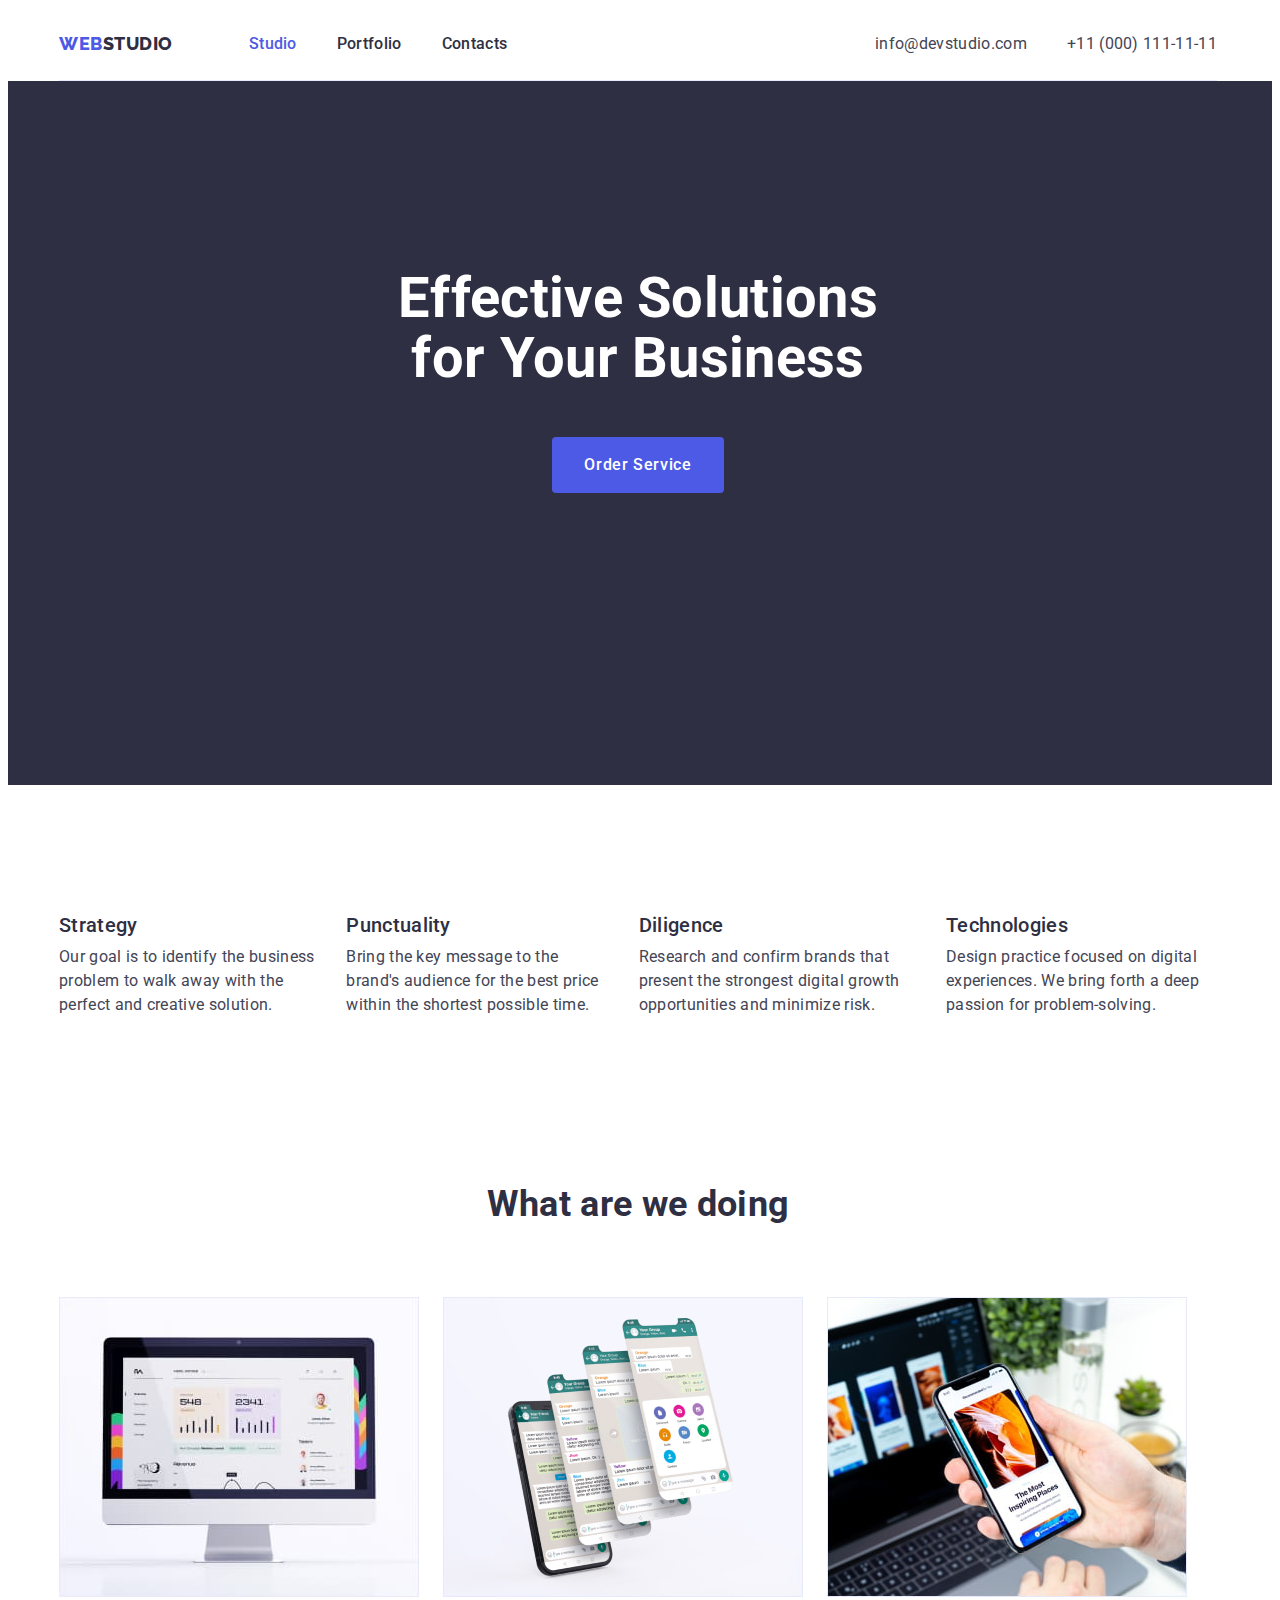
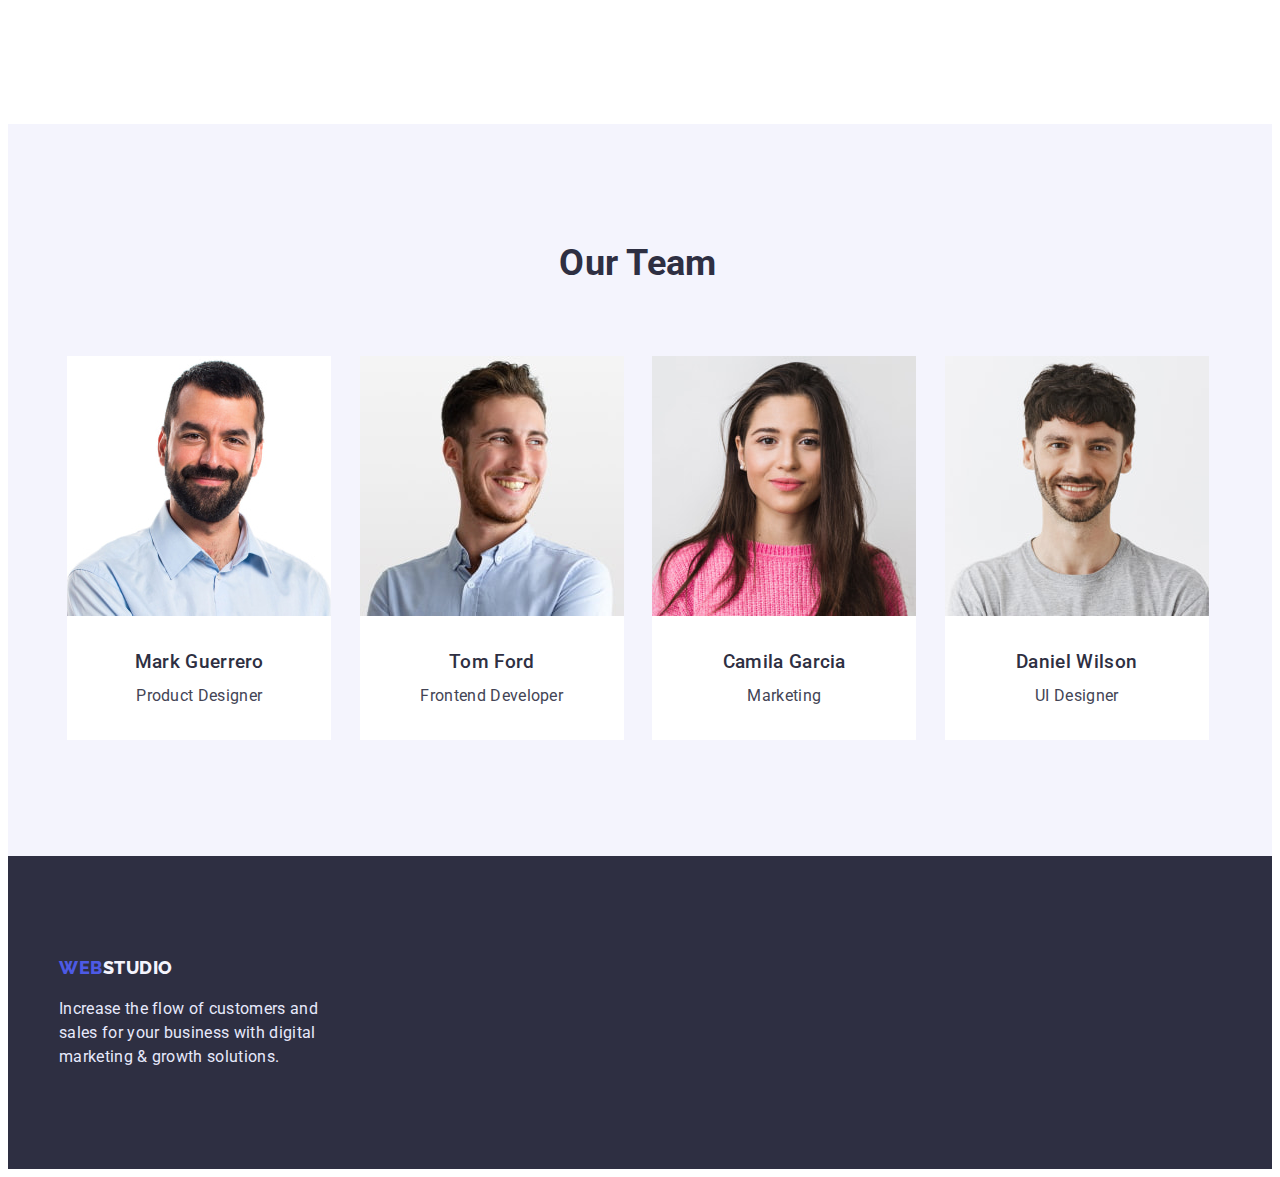
==== index.html @ dd0be05a "and" ====
<!DOCTYPE html>
<html lang="en">
<head>
    <meta charset="UTF-8">
    <meta http-equiv="X-UA-Compatible" content="IE=edge">
    <meta name="viewport" content="width=device-width, initial-scale=1.0">
    <title>WebStudio</title>

    <link rel="preconnect" href="https://fonts.googleapis.com">
    <link rel="preconnect" href="https://fonts.gstatic.com" crossorigin>
    <link href="https://fonts.googleapis.com/css2?family=Raleway:wght@800&family=Roboto:wght@400;500;700;900&display=swap" rel="stylesheet">

    <link rel="stylesheet" href="https://cdnjs.cloudflare.com/ajax/libs/modern-normalize/1.1.0/modern-normalize.min.css" integrity="sha512-wpPYUAdjBVSE4KJnH1VR1HeZfpl1ub8YT/NKx4PuQ5NmX2tKuGu6U/JRp5y+Y8XG2tV+wKQpNHVUX03MfMFn9Q==" crossorigin="anonymous" referrerpolicy="no-referrer"/>
    
    <!--Styles-->
    <link rel="stylesheet" href="./css/styles.css">

</head>
<body>
    <header>
        <div class="container">
            <div class="header-container">
                <nav class="header-nav">
                    <a href="./index.html" class="logo_first">Web<span class="logo_second">Studio</span></a>
        
                    <ul class="site-nav list">
                        <li><a href="" class="link current">Studio</a></li>
                        <li><a href="./portfolio.html" class="link">Portfolio</a></li>
                        <li><a href="" class="link">Contacts</a></li>
                    </ul>

                </nav>
                <address class="address-nav">
                    <ul class="addres-contact list">
                    <li><a href="mailto:info@devstudio.com" class="link current">info@devstudio.com</a></li>
                    <li><a href="tel:+110001111111" class="link current">+11 (000) 111-11-11</a></li>
                </ul>        
                </address>
            </div>
      
        </div>
    </header>


    <main>
        <section class="fon-hero-title">
        <div class="container">
        <h1 class="hero-title">Effective Solutions for Your Business</h1>
        <button class="button-main">Order Service</button>
        </section>
    </div>

        <section class="block-description">
            <div class="container"> 
            <ul class="title-description">
                <li class="class-description">
                    <div class="description">
                    <h3 class="section-title">Strategy</h3>
                    <p class="section-description">Our goal is to identify the business problem to walk away with the perfect and creative solution. </p>
                    </div>
                </li>
                <li  class="class-description">
                    <div class="description">
                    <h3 class="section-title">Punctuality</h3>
                    <p class="section-description">Bring the key message to the brand's audience for the best price within the shortest possible time.</p>
                    </div>
                </li>
                <li  class="class-description">
                    <div class="description">
                    <h3 class="section-title">Diligence</h3>
                    <p class="section-description">Research and confirm brands that present the strongest digital growth opportunities and minimize risk.</p>
                    </div>
                </li>
                <li  class="class-description">
                    <div class="description">
                    <h3 class="section-title">Technologies</h3>
                    <p class="section-description">Design practice focused on digital experiences. We bring forth a deep passion for problem-solving.</p>
                </div>
                </li>
            </ul>
        </div> 
        </section>

            <section class="block-doing">
                <div class="container">
                <h2 class="doing">What are we doing</h2>
                    <ul class="doing-section">
                        <li class="doing-colm"><img src="./images/img_1.jpg" alt="img1" width="360"></li>
                        <li class="doing-colm"><img src="./images/img_2.jpg" alt="img2" width="360"></li>
                        <li class="doing-colm"><img src="./images/img_3.jpg" alt="img3" width="360"></li>
                    </ul>
                </div> 
        
            </section>
            
            
            <section class="teams-fon">
                <div class="container">

                <h2 class="teams">Our Team</h2>
                <ul class="team-class">
                    
                    <li class="worker-fon">
                        <div class="worker-team">
                        <img src="./images/team_card_1.jpg" alt="Team Card 1" width="264" height="260">
                       
                        <h3 class="worker">Mark Guerrero</h3>
                        <p class="team-job">Product Designer</p>
                    </div>
                    </li >
               
                   
                    <li class="worker-fon">
                        <div class="worker-team">
                        <img src="./images/team_card_2.jpg" alt="Team Card 2" width="264" height="260">
                      
                        <h3 class="worker">Tom Ford</h3>
                        <p class="team-job">Frontend Developer</p>
                    </div>
                    </li>
                
                  
                    <li class="worker-fon">
                        <div class="worker-team">
                        <img src="./images/team_card_3.jpg" alt="Team Card 3" width="264" height="260">
                        <h3 class="worker">Camila Garcia</h3>
                        <p class="team-job">Marketing</p>
                    </div>
                    </li>
                
                  
                    <li class="worker-fon">
                        <div class="worker-team">
                        <img src="./images/team_card_4.jpg" alt="Team Card 4" width="264" height="260">
                        <h3 class="worker">Daniel Wilson</h3>
                        <p class="team-job">UI Designer</p>
                    </div>
                   </li>
               
                </ul>
            </div>
            </section>
        

            </main>
            
    <footer class="footer">
        <div class="container">
            <div class="footer-end">
        <a href="./index.html" class="logo_first">Web<span class="logo_second_footer">Studio</span></a>
    </div>
    <div class="footer-text">
        <p>Increase the flow of customers and sales for your business with digital marketing & growth solutions.</p>
    </div>
    </footer>  
    </div>
    </div> 
</body>
</html>
---- css/styles.css ----
:root {
    --text: #434455;
    --dark: #2e2f42;
    --second-text-color: #fff;
    --primary-brand: #4d5ae5;
    --light: #f4f4fd;
    --pressed-state: #404bbf;
    --button-noactive: #f4f4fd;
    --accent: #e7e9fc;
    --success: #31d0aa;
    --subtle-text: #8e8f99;
    --modal-overlay: #2e2f4266;
    --hero-background: #2e2f42b2;

}

body {
    font-family: Roboto, sans-serif;
    color: var(--dark);
    background-color: var(--second-text-color);
    font-size: 16px;
    line-height: 1.5;
    letter-spacing: 0.02em;
    text-decoration: none;

}

.container {

    width: 1158px;
    padding-right: 12px;
    padding-left: 12px;
    margin-right: auto;
    margin-left: auto;

    
}

ul {
    list-style: none;
}

p, h1, h2, h3, h4, h5, ul {
    padding: 0;
    margin: 0;
}

/*logo*/

.header-container {

    display: flex;
    align-items: center;
    gap: 40px;
    border-bottom-width: 1px;
    border-bottom-style: solid;
    border-bottom-color: var(--accent);

}

.header-nav {
    display: flex;
    align-items: center;
    flex-grow: 1;
    gap: 76px;
    padding: 24px 0;
    

}

.address-nav {
    display: flex;
    align-items: center; 
    
}

.logo_first {
    font-family: Raleway, sans-serif;
    color: var(--primary-brand);
    font-weight: 800;
    font-size: 18px;
    line-height: 1.33;
    text-decoration: none;
    text-transform: uppercase;
    letter-spacing: 0.03em;
}

.logo_second {
    color: var(--dark);
 }

.site-nav {
    display: flex;
    gap: 40px;


} 

.site-nav .link {
    color: var(--dark);
    font-weight: 500;
    text-decoration: none;

}

.site-nav .link:hover,
.site-nav .link:focus {
    color: var(--pressed-state);
    
}

.site-nav .link.current {
    color: var(--primary-brand);
    text-decoration: none;
}

.addres-contact {
    display: flex;
    gap: 40px;
    
}

.addres-contact .link  {
    color: var(--text);
    text-decoration: none;
    font-style: normal;
    padding: 24px 0;
}

.addres-contact .link:hover,
.addres-contact .link:focus {
    color: var(--pressed-state);
}


.fon-hero-title {
    background-color: var(--dark);
    padding-top: 188px;
    padding-bottom: 292px;
    text-align: center;
}

.hero-title {
    color: var(--second-text-color);
    font-weight: 700;
    font-size: 56px;
    line-height: 1.07;
    max-width: 494px;
    margin: 0 auto 48px;


}

.button-main {
    font-family: Roboto, sans-serif;
    background-color: var(--primary-brand);
    color: var(--second-text-color);
    font-weight: 500;
    font-size: 16px;
    line-height: 1.5; 
    border-radius: 4px;
    border: 0px;
    padding: 16px 32px;
    margin-left: auto;
    nav-right: aut;
    text-align: center;
    cursor: pointer;
    letter-spacing: 0.04em;

}

.button-main:hover,
.button-main:focus {
    color: var(--second-text-color);
    background-color: var(--pressed-state);
}

.block-description {
    padding-top: 120px;
    padding-bottom: 120px;
}
.section-title {
    color: var(--dark);
    font-weight: 500;
    font-size: 20px;
    line-height: 1.2;
    text-align: left;
    padding-bottom: 8px;
}

.title-description {
    display: flex;
    gap: 24px;
}
    
    
    

.section-description {
    color: #434455;
    flex-wrap: wrap;
    margin: 0 auto 48px;
}

.block-doing {
    padding-bottom: 120px;
    }

.doing {
    color: var(--dark);
    font-weight: 700;
    font-size: 36px;
    line-height: 1.11;
    text-align: center;
    flex-wrap: wrap;
    gap: 24px;

    }

    .doing-section {
        flex-basis: calc((100% - 48px) / 3);   
        display: flex; 
        gap: 24px;
        padding-top: 72px;
    }

 .teams-fon {
    background-color: var(--light);
    padding-bottom: 116px;
  } 

 
.teams {
    color: var(--dark);
    font-weight: 700;
    font-size: 36px;
    line-height: 1.11;
    text-align: center;
    padding-bottom: 72px;
    padding-top: 120px;
    }

    .team-class {
    display: flex;
    gap: 12px;
    flex-wrap: wrap;
    }

.worker-fon {
    font-size: 16px;
    line-height: 1.5;
    background-color: #fff;
    margin: 0 auto;   
}

.worker-team {
    display: flex;
    justify-content: center;
    flex-direction: column;
    align-items: center;
}

.worker {
    color: var(--dark);
    font-weight: 500;
    padding-top: 32px;
    padding-bottom: 8px;

}
.team-job {
    color: var(--text);
    padding-bottom: 32px;
}

.fon-section {
    display: flex;
}
.button-section {
    padding-top: 83px;
    padding-bottom: 60px;
}

.button-port {
    display: flex;
    gap: 24px;
    text-align: center;  
    flex-wrap: wrap;
    justify-content: center;

}

.button-nav-port {
    font-family: Roboto, sans-serif;
    font-weight: 500;
    border-color: var(--accent);
    background-color: var(--button-noactive);
    color: var(--primary-brand);
    font-size: 16px;
    line-height: 1.5;
    cursor: pointer;
    letter-spacing: 0.04em;
}

.button-nav-port:hover,
.button-nav-port:focus  {
    color: var(--second-text-color);
    background-color: var(--pressed-state);
}
.container {
    padding-right: 16px;
}

.photo {
    display: flex;
    flex-wrap: wrap;
    gap: 24px;
    padding-bottom: 120px;
}

.fon-photo:nth-child(3) {
    margin-right: 0;
}

.fon-photo {
    background-color: var(--second-text-color);
    border-color: var(--accent);
    max-width: 360px;
    flex-basis: calc((100% - 48px) / 3);
}


.block-photo {
}

.fon-photo {
}

.title-section {
padding-top: 32px;
padding-bottom: 32px;
padding-left: 8px;
}

.section-title-photo {
    color: var(--dark);
    font-weight: 500;
    font-size: 20px;
    line-height: 1.2;
    text-align: left;
    padding-bottom: 8px;
}


.description {
    color: var(--text);
    padding-top: 8px;

}

.footer {
    color: var(--accent);
    background-color: var(--dark);
    padding-top: 100px;
    padding-bottom: 100px;
} 

.footer-end {
    width: 264px;
    padding-bottom: 16px;
}

.logo_second_footer {
    font-weight: 800;
    color: var(--button-noactive);
}

.footer-text {
    width: 264px;
}
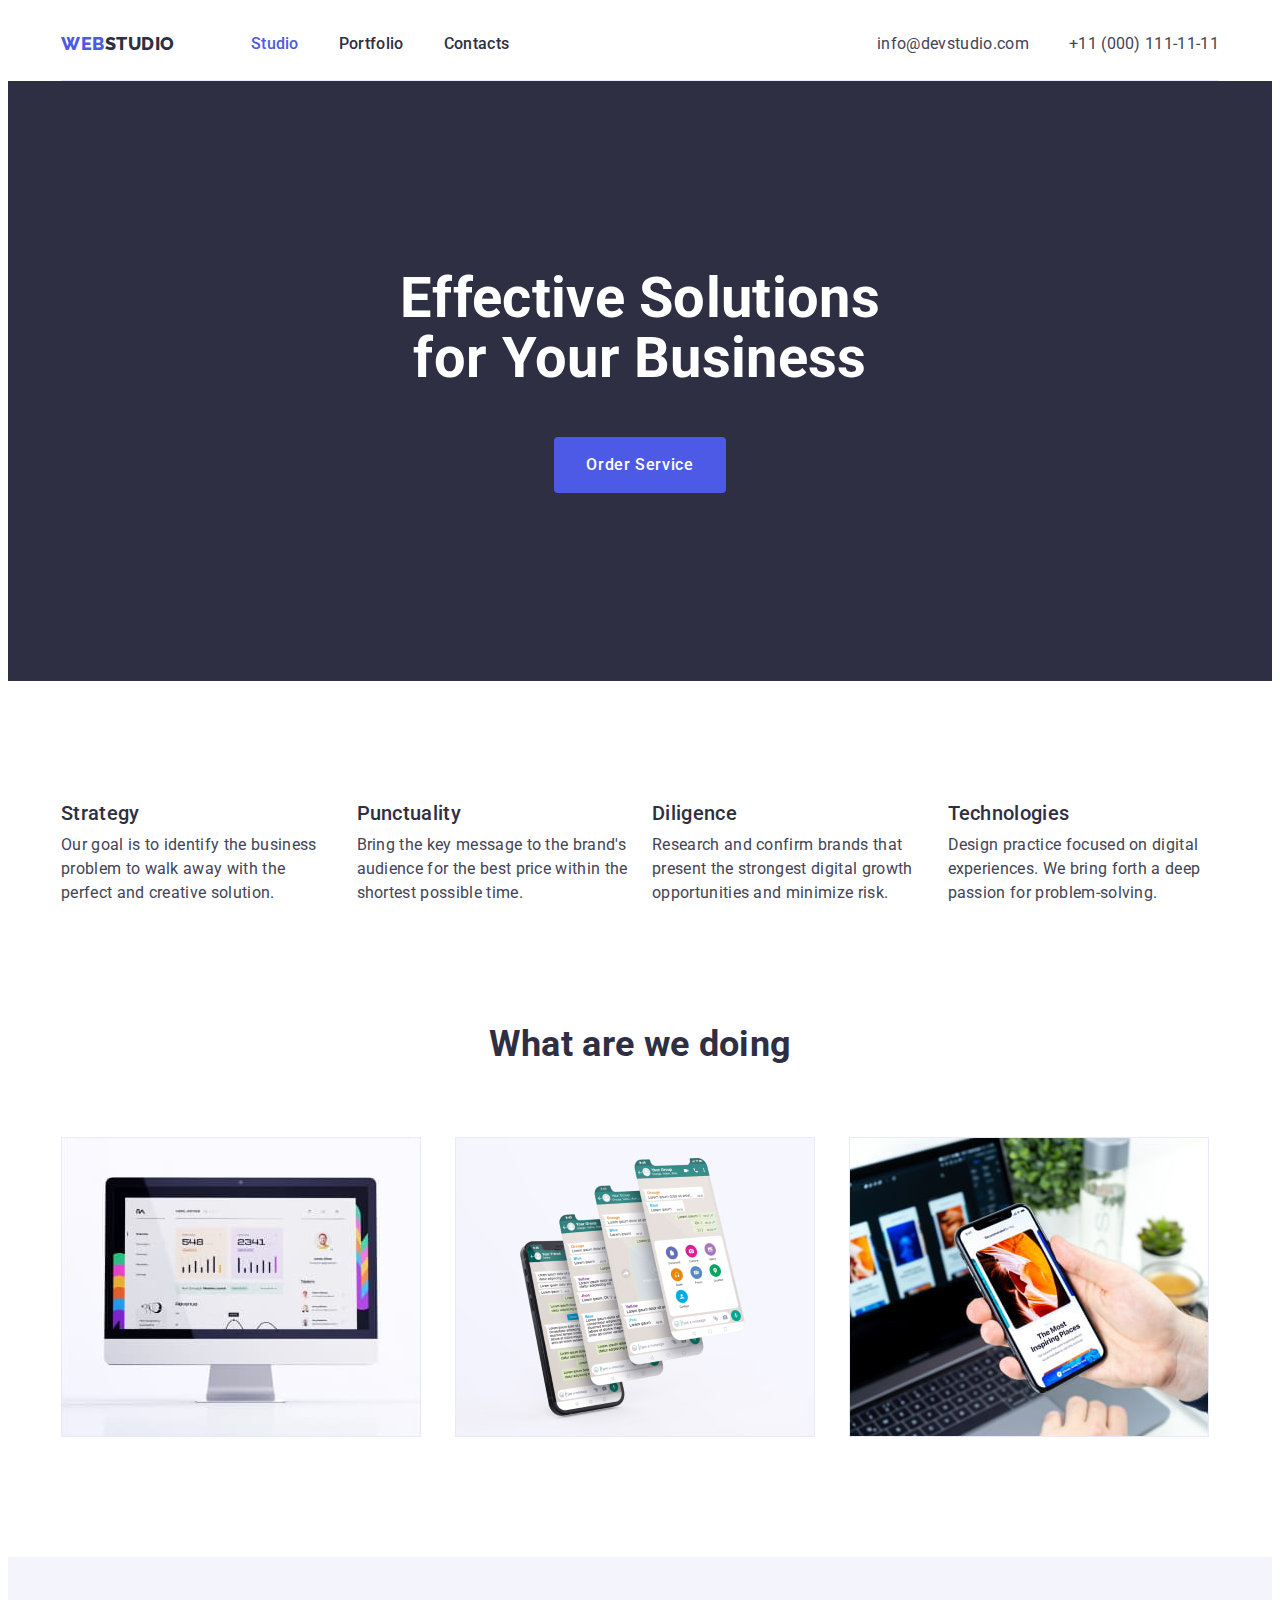
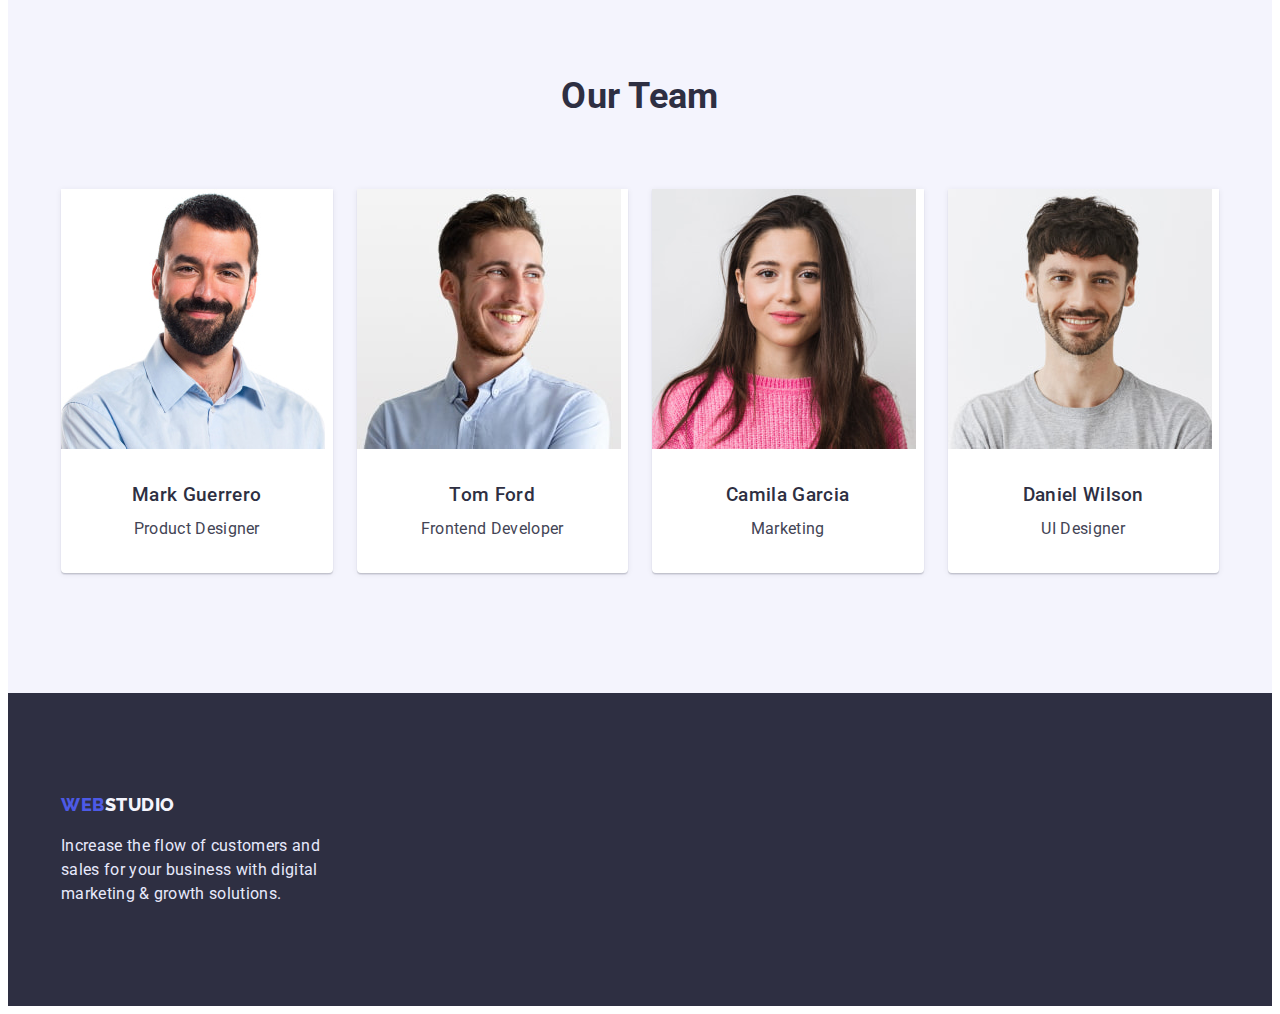
==== commit ddcbb76c: "correct" ====
--- a/index.html
+++ b/index.html
@@ -54,28 +54,28 @@
             <div class="container"> 
             <ul class="title-description">
                 <li class="class-description">
-                    <div class="description">
+
                     <h3 class="section-title">Strategy</h3>
                     <p class="section-description">Our goal is to identify the business problem to walk away with the perfect and creative solution. </p>
-                    </div>
+                    
                 </li>
                 <li  class="class-description">
-                    <div class="description">
+
                     <h3 class="section-title">Punctuality</h3>
                     <p class="section-description">Bring the key message to the brand's audience for the best price within the shortest possible time.</p>
-                    </div>
+
                 </li>
                 <li  class="class-description">
-                    <div class="description">
+
                     <h3 class="section-title">Diligence</h3>
                     <p class="section-description">Research and confirm brands that present the strongest digital growth opportunities and minimize risk.</p>
-                    </div>
+
                 </li>
                 <li  class="class-description">
-                    <div class="description">
+
                     <h3 class="section-title">Technologies</h3>
                     <p class="section-description">Design practice focused on digital experiences. We bring forth a deep passion for problem-solving.</p>
-                </div>
+
                 </li>
             </ul>
         </div> 
@@ -85,9 +85,9 @@
                 <div class="container">
                 <h2 class="doing">What are we doing</h2>
                     <ul class="doing-section">
-                        <li class="doing-colm"><img src="./images/img_1.jpg" alt="img1" width="360"></li>
-                        <li class="doing-colm"><img src="./images/img_2.jpg" alt="img2" width="360"></li>
-                        <li class="doing-colm"><img src="./images/img_3.jpg" alt="img3" width="360"></li>
+                        <li class="doing-colm"><img class="photo" src="./images/img_1.jpg" alt="img1" width="360"></li>
+                        <li class="doing-colm"><img class="photo" src="./images/img_2.jpg" alt="img2" width="360"></li>
+                        <li class="doing-colm"><img class="photo" src="./images/img_3.jpg" alt="img3" width="360"></li>
                     </ul>
                 </div> 
         
@@ -101,41 +101,39 @@
                 <ul class="team-class">
                     
                     <li class="worker-fon">
-                        <div class="worker-team">
-                        <img src="./images/team_card_1.jpg" alt="Team Card 1" width="264" height="260">
-                       
+                        <img class="photo" src="./images/team_card_1.jpg" alt="Team Card 1" width="264" height="260">
+                        <div class="worker-section">
                         <h3 class="worker">Mark Guerrero</h3>
                         <p class="team-job">Product Designer</p>
-                    </div>
+                        </div>
                     </li >
                
                    
                     <li class="worker-fon">
-                        <div class="worker-team">
-                        <img src="./images/team_card_2.jpg" alt="Team Card 2" width="264" height="260">
-                      
+                        <img class="photo" src="./images/team_card_2.jpg" alt="Team Card 2" width="264" height="260">
+                        <div class="worker-section">
                         <h3 class="worker">Tom Ford</h3>
                         <p class="team-job">Frontend Developer</p>
-                    </div>
+                        </div>
                     </li>
                 
                   
                     <li class="worker-fon">
-                        <div class="worker-team">
-                        <img src="./images/team_card_3.jpg" alt="Team Card 3" width="264" height="260">
+                        <img class="photo" src="./images/team_card_3.jpg" alt="Team Card 3" width="264" height="260">
+                        <div class="worker-section">
                         <h3 class="worker">Camila Garcia</h3>
                         <p class="team-job">Marketing</p>
-                    </div>
+                        </div>
                     </li>
                 
                   
                     <li class="worker-fon">
-                        <div class="worker-team">
-                        <img src="./images/team_card_4.jpg" alt="Team Card 4" width="264" height="260">
+                        <img class="photo" src="./images/team_card_4.jpg" alt="Team Card 4" width="264" height="260">
+                        <div class="worker-section">
                         <h3 class="worker">Daniel Wilson</h3>
                         <p class="team-job">UI Designer</p>
-                    </div>
-                   </li>
+                        </div>
+                    </li>
                
                 </ul>
             </div>
@@ -146,12 +144,12 @@
             
     <footer class="footer">
         <div class="container">
-            <div class="footer-end">
+            
         <a href="./index.html" class="logo_first">Web<span class="logo_second_footer">Studio</span></a>
-    </div>
-    <div class="footer-text">
-        <p>Increase the flow of customers and sales for your business with digital marketing & growth solutions.</p>
-    </div>
+    
+    <!--<div class="footer-text">-->
+        <p class="footer-text">Increase the flow of customers and sales for your business with digital marketing & growth solutions.</p>
+    
     </footer>  
     </div>
     </div> 
--- a/css/styles.css
+++ b/css/styles.css
@@ -28,8 +28,8 @@
 .container {
 
     width: 1158px;
-    padding-right: 12px;
-    padding-left: 12px;
+    padding-right: 15px;
+    padding-left: 15px;
     margin-right: auto;
     margin-left: auto;
 
@@ -43,6 +43,11 @@
 p, h1, h2, h3, h4, h5, ul {
     padding: 0;
     margin: 0;
+}
+.photo {
+    display: block;
+    max-width: 100%;
+    height: auto;
 }
 
 /*logo*/
@@ -63,9 +68,6 @@
     align-items: center;
     flex-grow: 1;
     gap: 76px;
-    padding: 24px 0;
-    
-
 }
 
 .address-nav {
@@ -100,7 +102,8 @@
     color: var(--dark);
     font-weight: 500;
     text-decoration: none;
-
+    padding: 24px 0;
+    display: block;
 }
 
 .site-nav .link:hover,
@@ -125,6 +128,7 @@
     text-decoration: none;
     font-style: normal;
     padding: 24px 0;
+    display: block;
 }
 
 .addres-contact .link:hover,
@@ -136,7 +140,7 @@
 .fon-hero-title {
     background-color: var(--dark);
     padding-top: 188px;
-    padding-bottom: 292px;
+    padding-bottom: 188px;
     text-align: center;
 }
 
@@ -179,27 +183,33 @@
     padding-top: 120px;
     padding-bottom: 120px;
 }
+
+.class-description {
+    flex-basis: calc((100% - 72px) / 4);  
+    color: var(--text);
+} 
+
+.title-description {
+    display: flex;
+    gap: 24px;
+    flex-wrap: wrap;
+}
+
 .section-title {
     color: var(--dark);
     font-weight: 500;
     font-size: 20px;
     line-height: 1.2;
     text-align: left;
-    padding-bottom: 8px;
-}
-
-.title-description {
-    display: flex;
-    gap: 24px;
-}
-    
-    
-    
+    margin-bottom: 8px;
+}
+
+
+    
+
 
 .section-description {
-    color: #434455;
-    flex-wrap: wrap;
-    margin: 0 auto 48px;
+    color: var(--text);
 }
 
 .block-doing {
@@ -214,20 +224,24 @@
     text-align: center;
     flex-wrap: wrap;
     gap: 24px;
-
-    }
-
-    .doing-section {
-        flex-basis: calc((100% - 48px) / 3);   
-        display: flex; 
-        gap: 24px;
-        padding-top: 72px;
-    }
+     }
+
+.doing-section {
+   
+    display: flex; 
+    gap: 24px;
+    margin-top: 72px;
+}
+
+.doing-colm {
+    flex-basis: calc((100% - 48px) / 3);
+}
 
  .teams-fon {
     background-color: var(--light);
-    padding-bottom: 116px;
-  } 
+    padding-bottom: 120px;
+    padding-top: 120px;
+} 
 
  
 .teams {
@@ -236,49 +250,54 @@
     font-size: 36px;
     line-height: 1.11;
     text-align: center;
-    padding-bottom: 72px;
-    padding-top: 120px;
+    margin-bottom: 72px;
     }
 
-    .team-class {
-    display: flex;
-    gap: 12px;
-    flex-wrap: wrap;
+.team-class {
+    display: flex;
+    gap: 24px;
+    flex-wrap: wrap;
+    margin: 0;
+    padding: 0;
     }
 
 .worker-fon {
     font-size: 16px;
     line-height: 1.5;
-    background-color: #fff;
-    margin: 0 auto;   
-}
-
-.worker-team {
-    display: flex;
-    justify-content: center;
-    flex-direction: column;
-    align-items: center;
+    flex-basis: calc((100% - 72px) / 4); 
+    background: var(--second-text-color);
+    box-shadow: 0px 1px 6px rgba(46, 47, 66, 0.08), 0px 1px 1px rgba(46, 47, 66, 0.16), 0px 2px 1px rgba(46, 47, 66, 0.08);
+    border-radius: 0px 0px 4px 4px;
+    display: block;
+    max-width: 100%; 
+    height: auto;
+    
+}
+
+.worker-section {
+    text-align: center;
+    padding-top: 32px;
+    padding-bottom: 32px;
 }
 
 .worker {
     color: var(--dark);
     font-weight: 500;
-    padding-top: 32px;
-    padding-bottom: 8px;
+    margin-bottom: 8px;
 
 }
 .team-job {
     color: var(--text);
-    padding-bottom: 32px;
 }
 
 .fon-section {
-    display: flex;
-}
-.button-section {
+    padding-top: 96px;
+    padding-bottom: 120px;
+}
+/*.button-section {
     padding-top: 83px;
     padding-bottom: 60px;
-}
+}*/
 
 .button-port {
     display: flex;
@@ -299,6 +318,8 @@
     line-height: 1.5;
     cursor: pointer;
     letter-spacing: 0.04em;
+    padding: 12px 24px;
+    border-radius: 4px;
 }
 
 .button-nav-port:hover,
@@ -306,39 +327,31 @@
     color: var(--second-text-color);
     background-color: var(--pressed-state);
 }
-.container {
-    padding-right: 16px;
-}
-
-.photo {
-    display: flex;
-    flex-wrap: wrap;
-    gap: 24px;
-    padding-bottom: 120px;
-}
-
-.fon-photo:nth-child(3) {
-    margin-right: 0;
-}
+
 
 .fon-photo {
     background-color: var(--second-text-color);
     border-color: var(--accent);
-    max-width: 360px;
+    display: flex;
+    flex-wrap: wrap;
+    gap: 48px 24px;
+    padding-top: 60px;
+
+    
+}
+    
+.block-photo {
     flex-basis: calc((100% - 48px) / 3);
 }
 
-
-.block-photo {
-}
-
-.fon-photo {
-}
 
 .title-section {
 padding-top: 32px;
 padding-bottom: 32px;
-padding-left: 8px;
+padding-left: 16px;
+border-left: 1px solid var(--light);
+border-right: 1px solid var(--light);
+border-bottom: 1px solid var(--light);
 }
 
 .section-title-photo {
@@ -347,38 +360,40 @@
     font-size: 20px;
     line-height: 1.2;
     text-align: left;
-    padding-bottom: 8px;
-}
-
-
-.description {
-    color: var(--text);
-    padding-top: 8px;
-
-}
+    margin-bottom: 8px;
+}
+
+.description-photo {
+    color: var(--text); 
+}
+
+
+
+
+
 
 .footer {
     color: var(--accent);
     background-color: var(--dark);
     padding-top: 100px;
     padding-bottom: 100px;
+    
 } 
 
-.footer-end {
-    width: 264px;
-    padding-bottom: 16px;
-}
+
 
 .logo_second_footer {
     font-weight: 800;
     color: var(--button-noactive);
+
 }
 
 .footer-text {
     width: 264px;
-}
-
-
-
-
-
+    padding-top: 16px;
+}
+
+
+
+
+
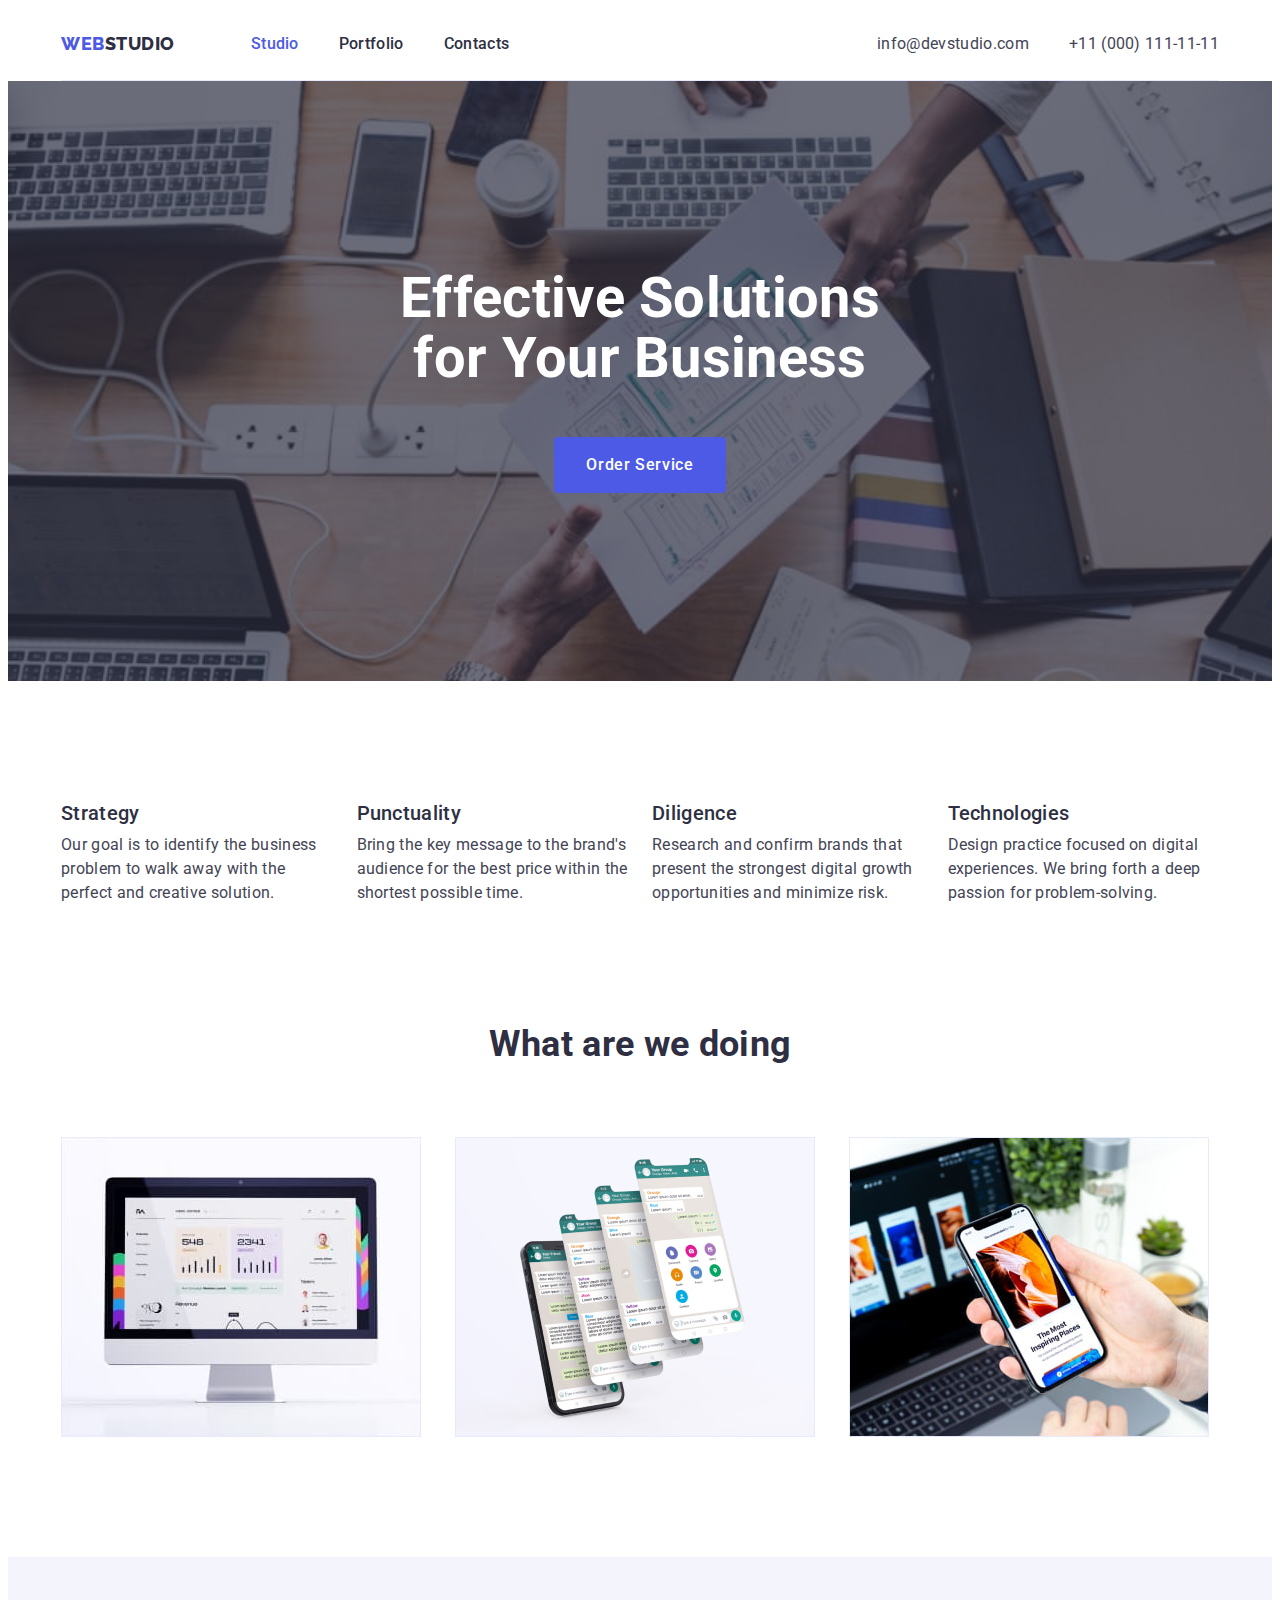
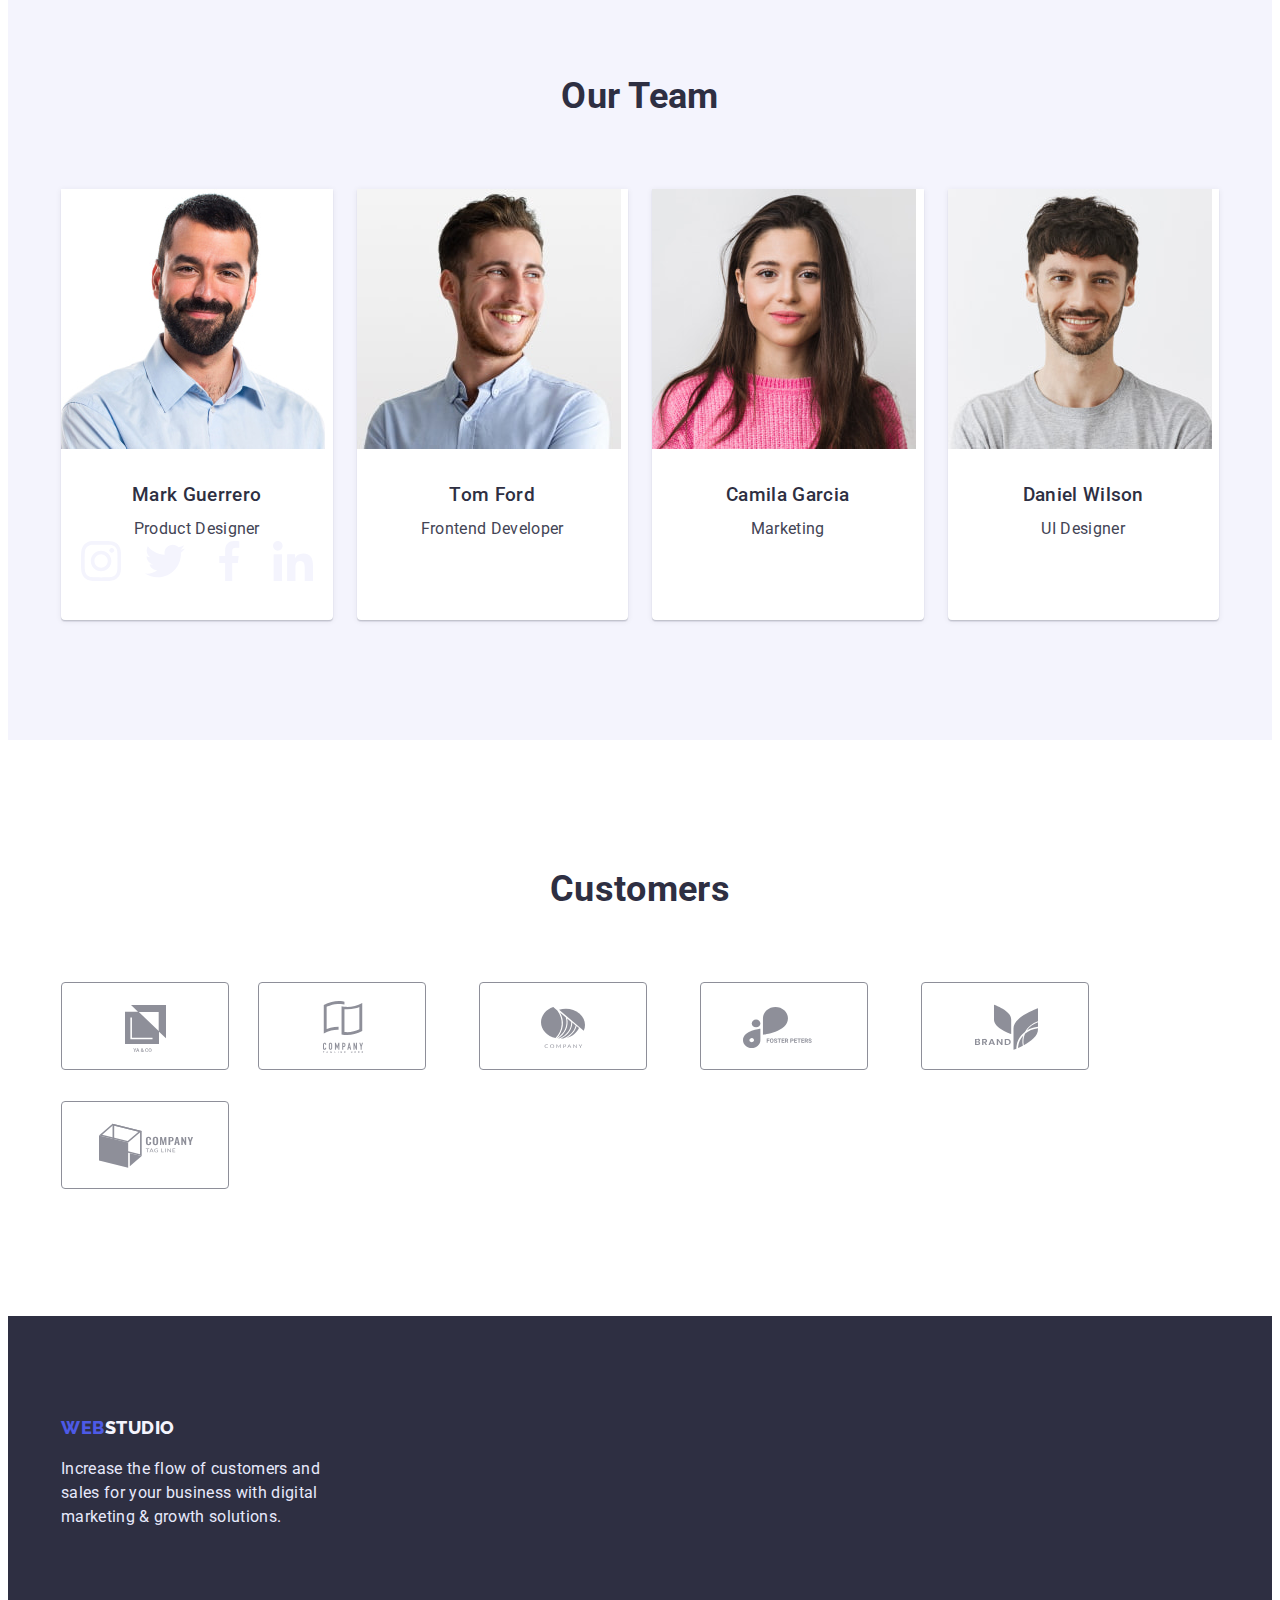
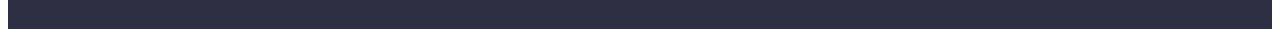
==== commit 41185c96: "and svg" ====
--- a/index.html
+++ b/index.html
@@ -105,6 +105,39 @@
                         <div class="worker-section">
                         <h3 class="worker">Mark Guerrero</h3>
                         <p class="team-job">Product Designer</p>
+                        <ul class="social-list">
+                            <li>
+                                <a href="social-icon">
+                                <svg class="social-item">
+                                    <use href="./images/icons.svg#icon-instagram"></use>
+                                </svg>
+                            </a>
+                            </li>
+
+                            <li>
+                                <a href="social-icon">
+                                <svg class="social-item">
+                                    <use href="./images/icons.svg#icon-twitter"></use>
+                                </svg>
+                            </a>
+                            </li>
+
+                            <li>
+                                <a href="social-icon">
+                                <svg class="social-item">
+                                    <use href="./images/icons.svg#icon-facebook"></use>
+                                </svg>
+                            </a>
+                            </li>
+
+                            <li>
+                                <a href="social-icon">
+                                <svg class="social-item">
+                                    <use href="./images/icons.svg#icon-linkedin"></use>
+                                </svg>
+                            </a>
+                        </li>
+                        </ul>
                         </div>
                     </li >
                
@@ -138,8 +171,42 @@
                 </ul>
             </div>
             </section>
-        
-
+
+            <section class="customers-block">
+                <div class="container">
+
+                <h2 class="title-customers">Customers</h2>
+                <ul class="customers-list">
+                    <li class="customers-photo">
+                        <a href="customers-icon">
+                        <img class="photo-customers" src="./images/client-1.svg" alt="client-1" width="168" height="88">
+                    </a>
+                    </li>
+                    <li class="customers-photo">
+                        <a href="customers-icon">
+                        <img class="photo-customers" src="./images/client-2.svg" alt="client-2" width="168" height="88">
+                    </li>
+                    <li class="customers-photo">
+                        <a href="customers-icon">
+                        <img class="photo-customers" src="./images/client-3.svg" alt="client-3" width="168" height="88">
+                    </li>
+                    <li class="customers-photo">
+                        <a href="customers-icon">
+                        <img class="photo-customers" src="./images/client-4.svg" alt="client-4" width="168" height="88">
+                    </li>
+                    <li class="customers-photo">
+                        <a href="customers-icon">
+                        <img class="photo-customers" src="./images/client-5.svg" alt="client-5" width="168" height="88">
+                    </li>
+                    <li class="customers-photo">
+                        <a href="customers-icon">
+                        <img class="photo-customers" src="./images/client-6.svg" alt="client-6" width="168" height="88">
+                    </li>
+                </ul>
+                </div>
+            </section>
+                
+            </div> 
             </main>
             
     <footer class="footer">
--- a/css/styles.css
+++ b/css/styles.css
@@ -138,10 +138,15 @@
 
 
 .fon-hero-title {
-    background-color: var(--dark);
     padding-top: 188px;
     padding-bottom: 188px;
     text-align: center;
+    background-image: linear-gradient(rgba(46, 47, 66, 0.7), rgba(46, 47, 66, 0.7)), url('../images/people-office.jpg');
+    background-color: var(--second-text-color);
+    background-repeat: no-repeat;
+    background-position: center;
+    background-size: cover;
+    background-attachment: fixed;
 }
 
 .hero-title {
@@ -166,7 +171,7 @@
     border: 0px;
     padding: 16px 32px;
     margin-left: auto;
-    nav-right: aut;
+    nav-right: auto;
     text-align: center;
     cursor: pointer;
     letter-spacing: 0.04em;
@@ -224,7 +229,7 @@
     text-align: center;
     flex-wrap: wrap;
     gap: 24px;
-     }
+    }
 
 .doing-section {
    
@@ -311,7 +316,7 @@
 .button-nav-port {
     font-family: Roboto, sans-serif;
     font-weight: 500;
-    border-color: var(--accent);
+    border: 1px solid var(--accent);
     background-color: var(--button-noactive);
     color: var(--primary-brand);
     font-size: 16px;
@@ -335,7 +340,7 @@
     display: flex;
     flex-wrap: wrap;
     gap: 48px 24px;
-    padding-top: 60px;
+    margin-top: 60px;
 
     
 }
@@ -368,8 +373,53 @@
 }
 
 
-
-
+.customers-block {
+    padding-top: 130px;
+    padding-bottom: 120px;
+
+}
+
+
+.title-customers {
+    color: var(--dark);
+    font-weight: 700;
+    font-size: 36px;
+    line-height: 1.11;
+    text-align: center;
+    margin-bottom: 72px;
+    }
+
+    .customers-list {
+        display: flex;
+        flex-wrap: wrap;
+        gap: 24px;
+    
+   
+    }
+
+    .customers-photo {
+
+        flex-basis: calc((100% - 120px) / 6);
+    }
+    
+
+    
+    .customers-link {
+
+        background-color: var(--button-noactive);
+
+    
+    }
+    
+    .customers-icon {
+        width: 40px;
+        height: 52px;
+        fill: var(--subtle-text)  
+    }
+    
+    .customers-link:hover .customers-icon {
+        fill: var(--pressed-state);
+    }
 
 
 .footer {
@@ -390,10 +440,42 @@
 
 .footer-text {
     width: 264px;
-    padding-top: 16px;
-}
-
-
-
-
-
+    margin-top: 16px;
+}
+
+.social-list {
+    display: flex;
+    justify-content: center;
+    gap: 24px;
+}
+
+.social-item {
+    width: 40px;
+    height: 40px;
+}
+
+.social-link {
+    display: flex;
+    align-items:center;
+    justify-content: center;
+    width: 100%;
+    height: 100%;
+    background-color: var(--button-noactive);
+    border-radius: 50%;
+
+}
+
+.social-icon {
+    width: 16px;
+    height: 16px;
+    fill: var(--primary-brand);  
+}
+
+.social-link:hover .social-icon {
+    fill: var(--pressed-state);
+}
+
+
+
+
+
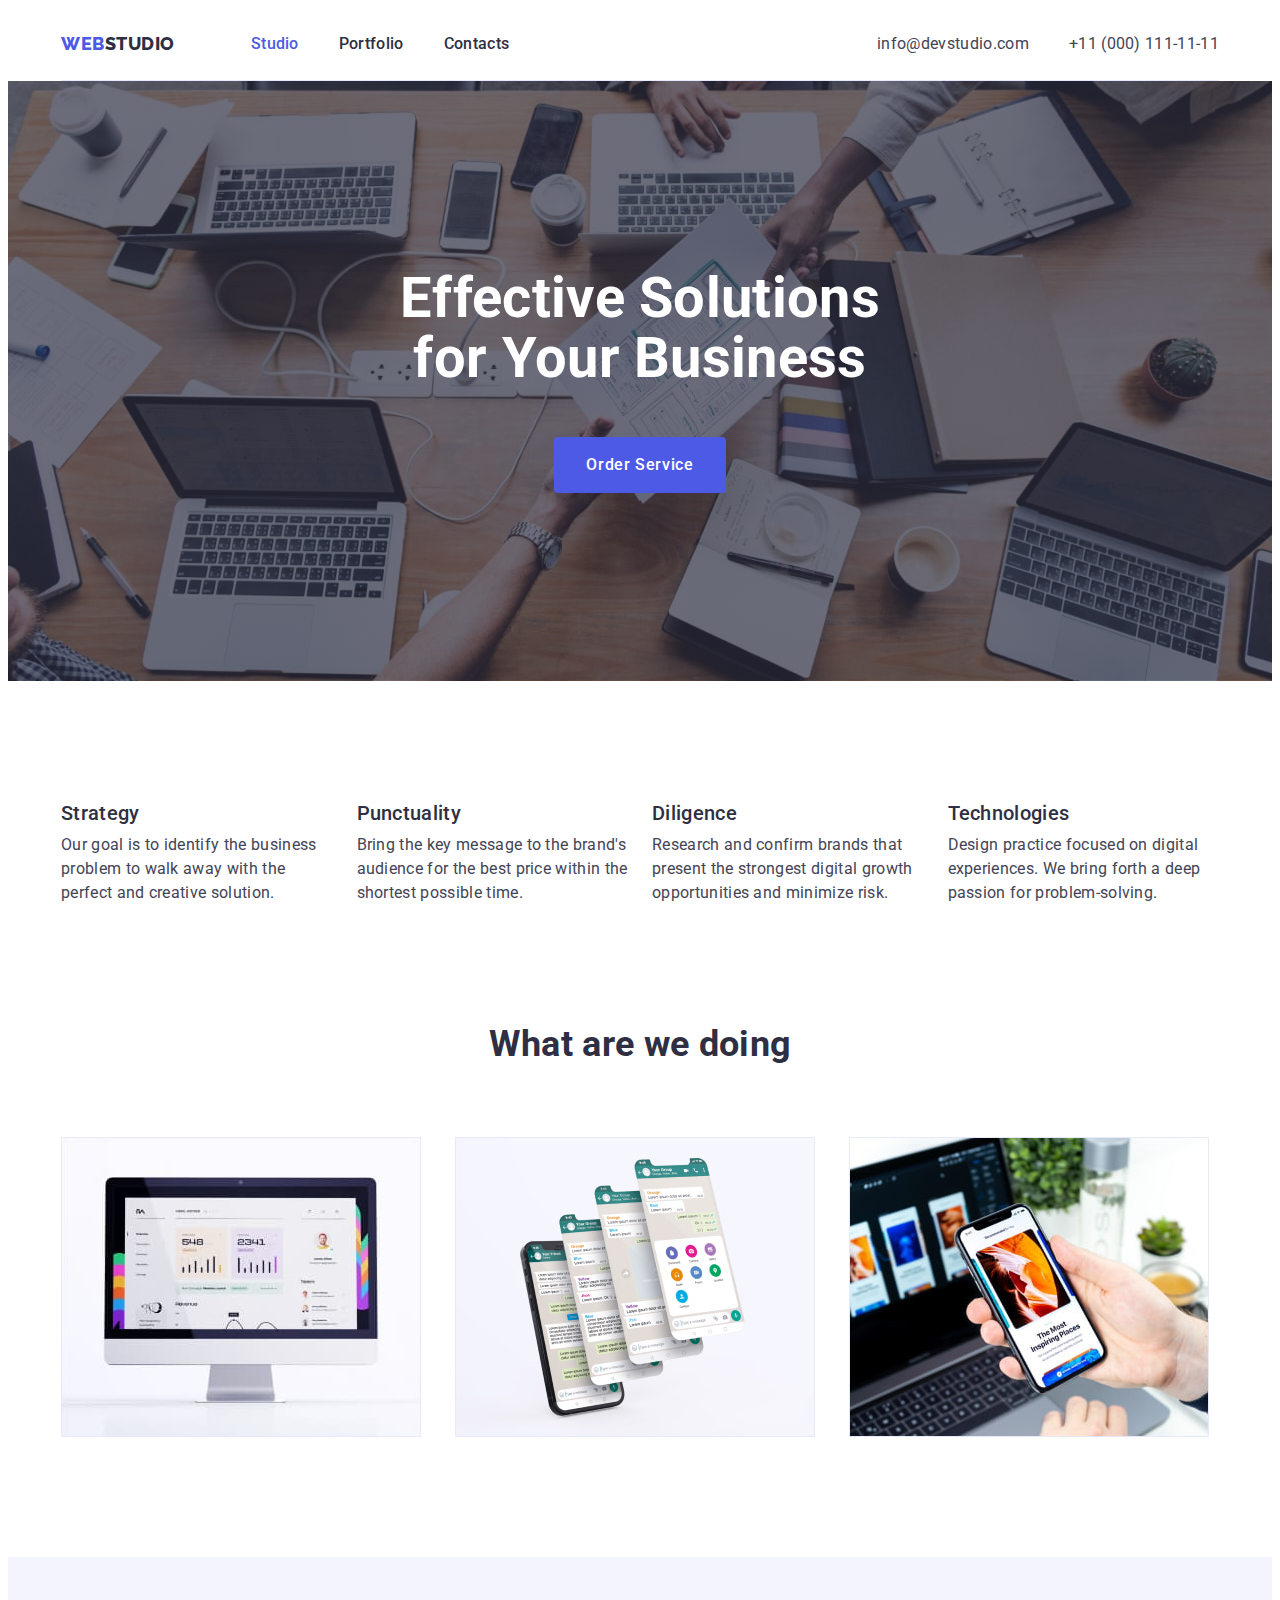
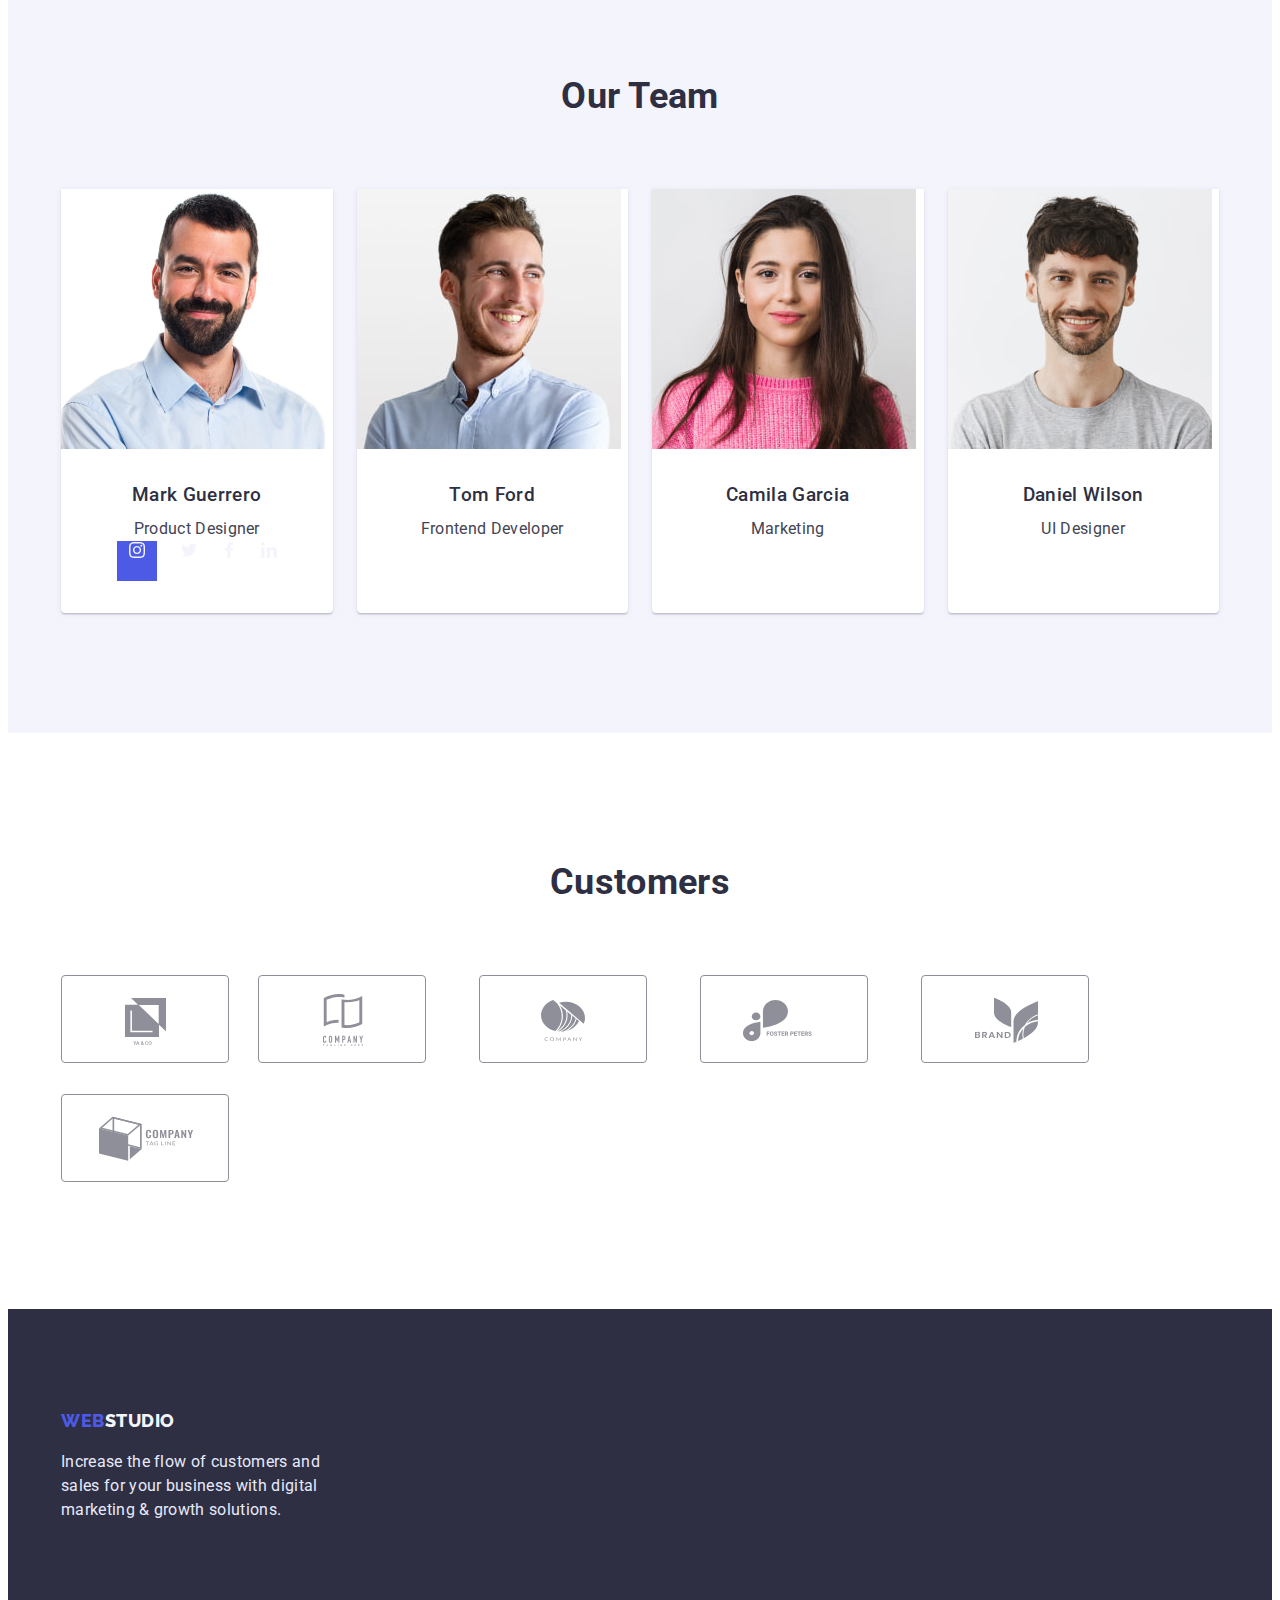
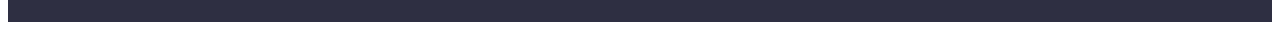
==== commit 796bcb2b: "add icons" ====
--- a/index.html
+++ b/index.html
@@ -106,7 +106,7 @@
                         <h3 class="worker">Mark Guerrero</h3>
                         <p class="team-job">Product Designer</p>
                         <ul class="social-list">
-                            <li>
+                            <li class="social-class">
                                 <a href="social-icon">
                                 <svg class="social-item">
                                     <use href="./images/icons.svg#icon-instagram"></use>
--- a/css/styles.css
+++ b/css/styles.css
@@ -146,7 +146,6 @@
     background-repeat: no-repeat;
     background-position: center;
     background-size: cover;
-    background-attachment: fixed;
 }
 
 .hero-title {
@@ -447,35 +446,42 @@
     display: flex;
     justify-content: center;
     gap: 24px;
-}
-
-.social-item {
+
+}
+
+.social-class {
     width: 40px;
     height: 40px;
+    background-color: #4d5ae5;
+}
+
+.social-item {
+    width: 16px;
+    height: 16px;
 }
 
 .social-link {
+
+
+    background-color: yellow;
+    border-radius: 50%;
+
+}
+
+.social-icon {
+    width: 100%;
+    height: 100%;
     display: flex;
     align-items:center;
     justify-content: center;
-    width: 100%;
-    height: 100%;
-    background-color: var(--button-noactive);
-    border-radius: 50%;
-
-}
-
-.social-icon {
-    width: 16px;
-    height: 16px;
-    fill: var(--primary-brand);  
+    border-color: red;  
 }
 
 .social-link:hover .social-icon {
-    fill: var(--pressed-state);
-}
-
-
-
-
-
+    fill:  var(--accent);
+}
+
+
+
+
+
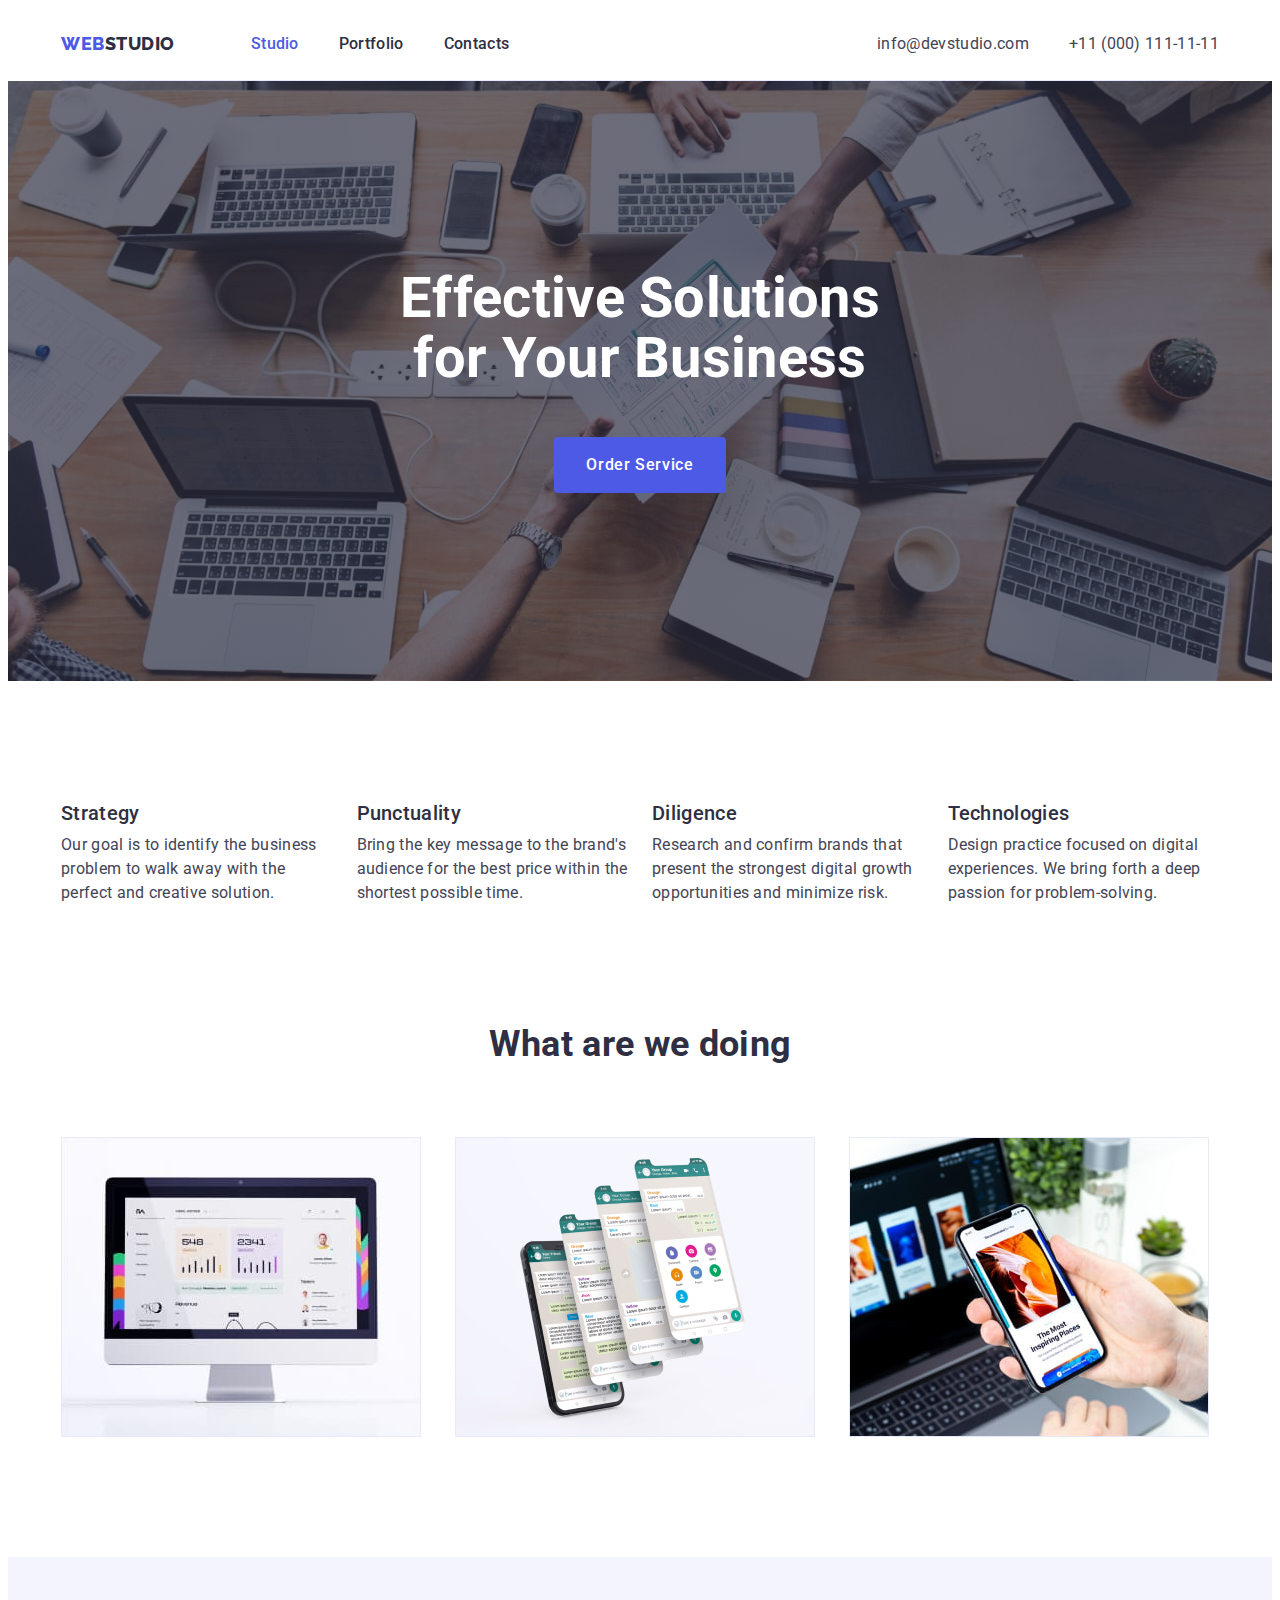
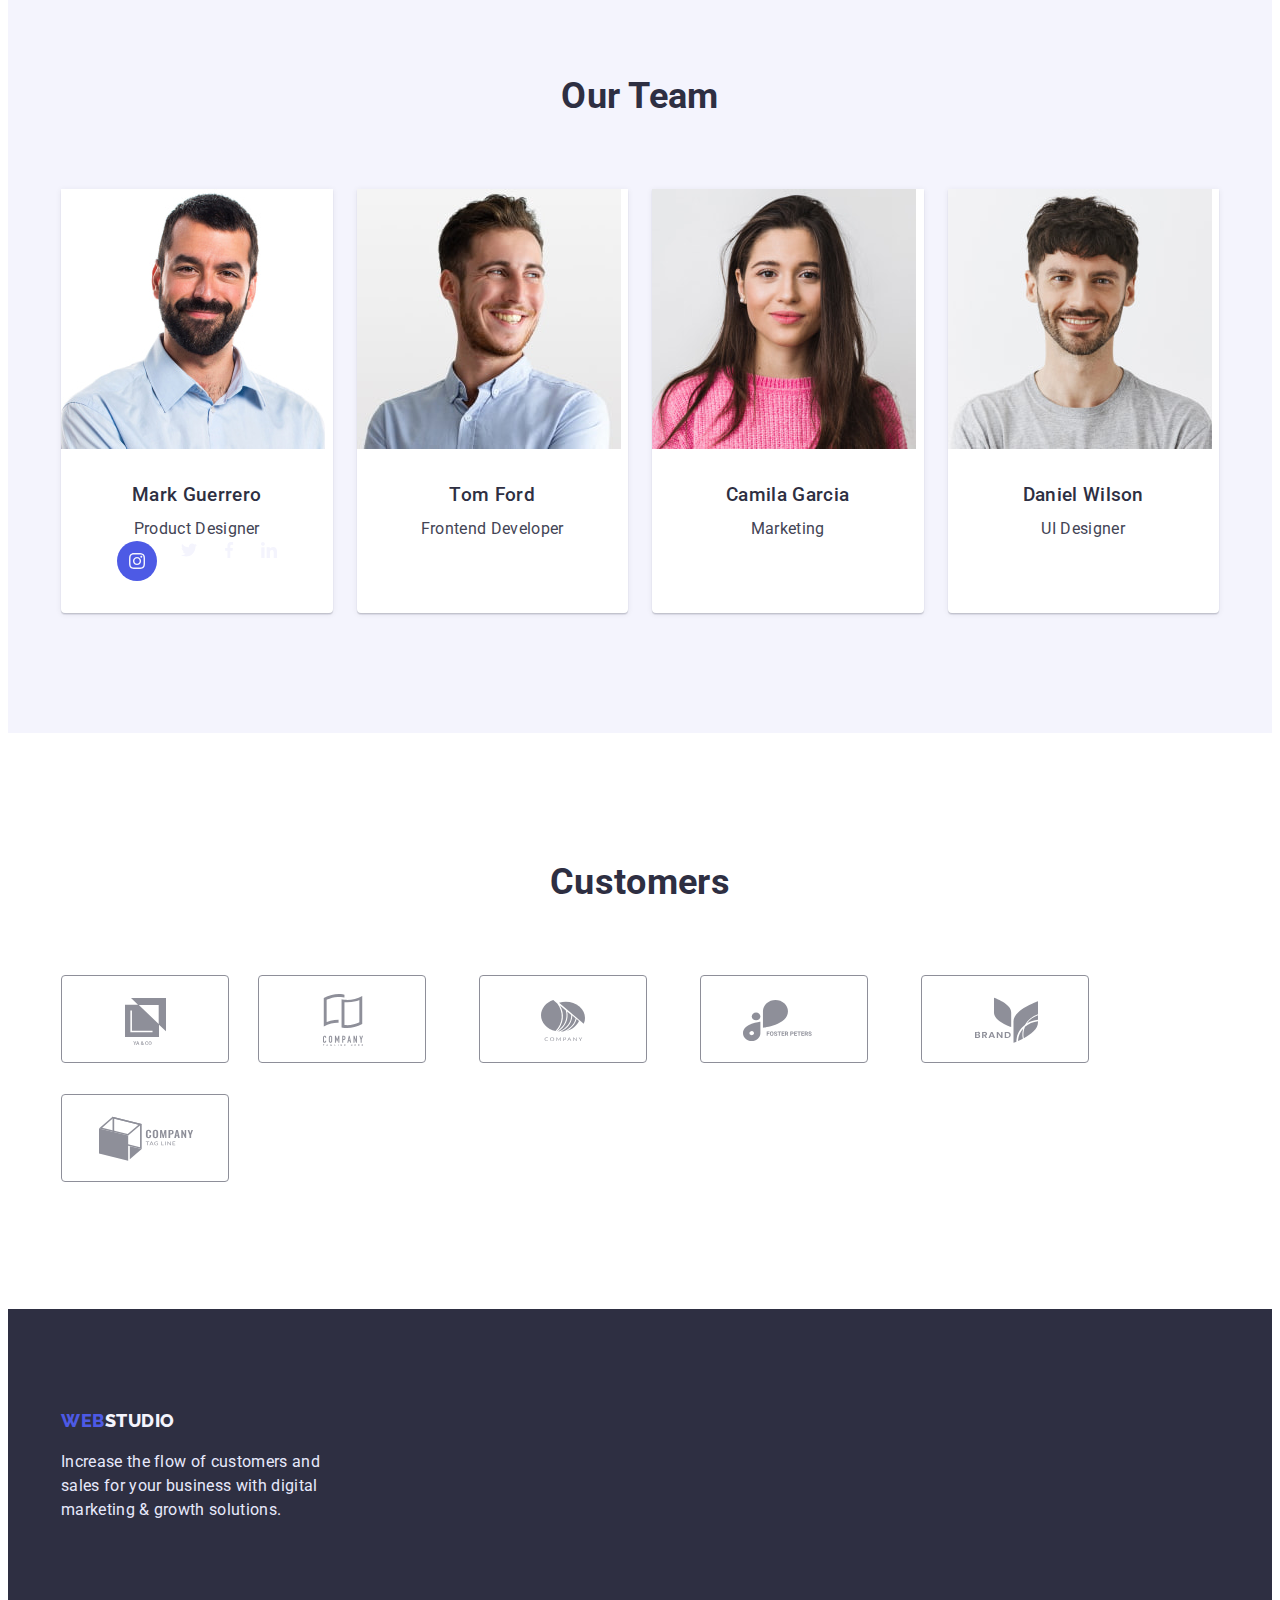
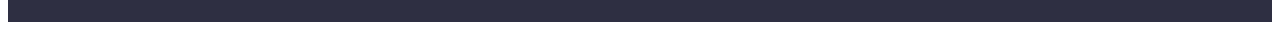
==== commit 552a8514: "add radius" ====
--- a/index.html
+++ b/index.html
@@ -107,7 +107,7 @@
                         <p class="team-job">Product Designer</p>
                         <ul class="social-list">
                             <li class="social-class">
-                                <a href="social-icon">
+                                <a href="" class="social-icon">
                                 <svg class="social-item">
                                     <use href="./images/icons.svg#icon-instagram"></use>
                                 </svg>
--- a/css/styles.css
+++ b/css/styles.css
@@ -453,6 +453,8 @@
     width: 40px;
     height: 40px;
     background-color: #4d5ae5;
+    border-radius: 40px;
+
 }
 
 .social-item {
@@ -475,6 +477,8 @@
     align-items:center;
     justify-content: center;
     border-color: red;  
+    border-radius: 40px 40px 40px 40px;
+
 }
 
 .social-link:hover .social-icon {
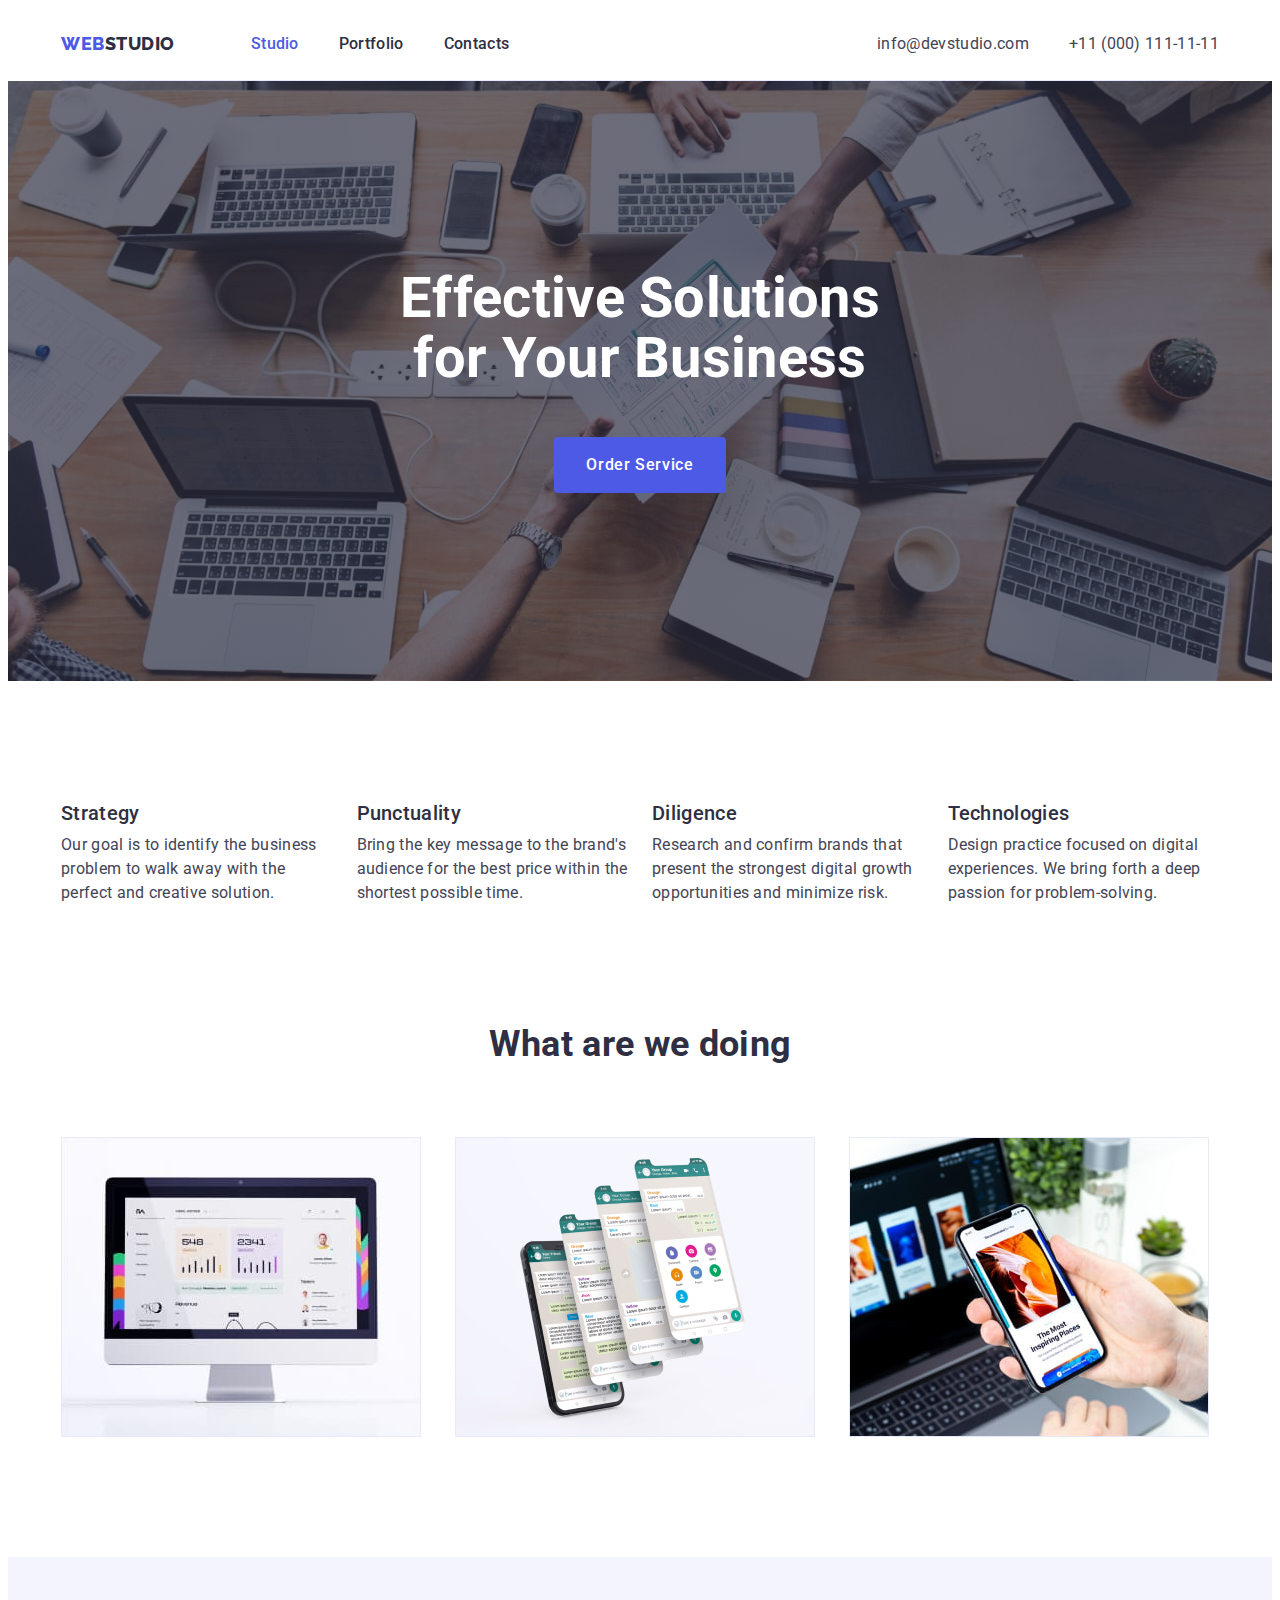
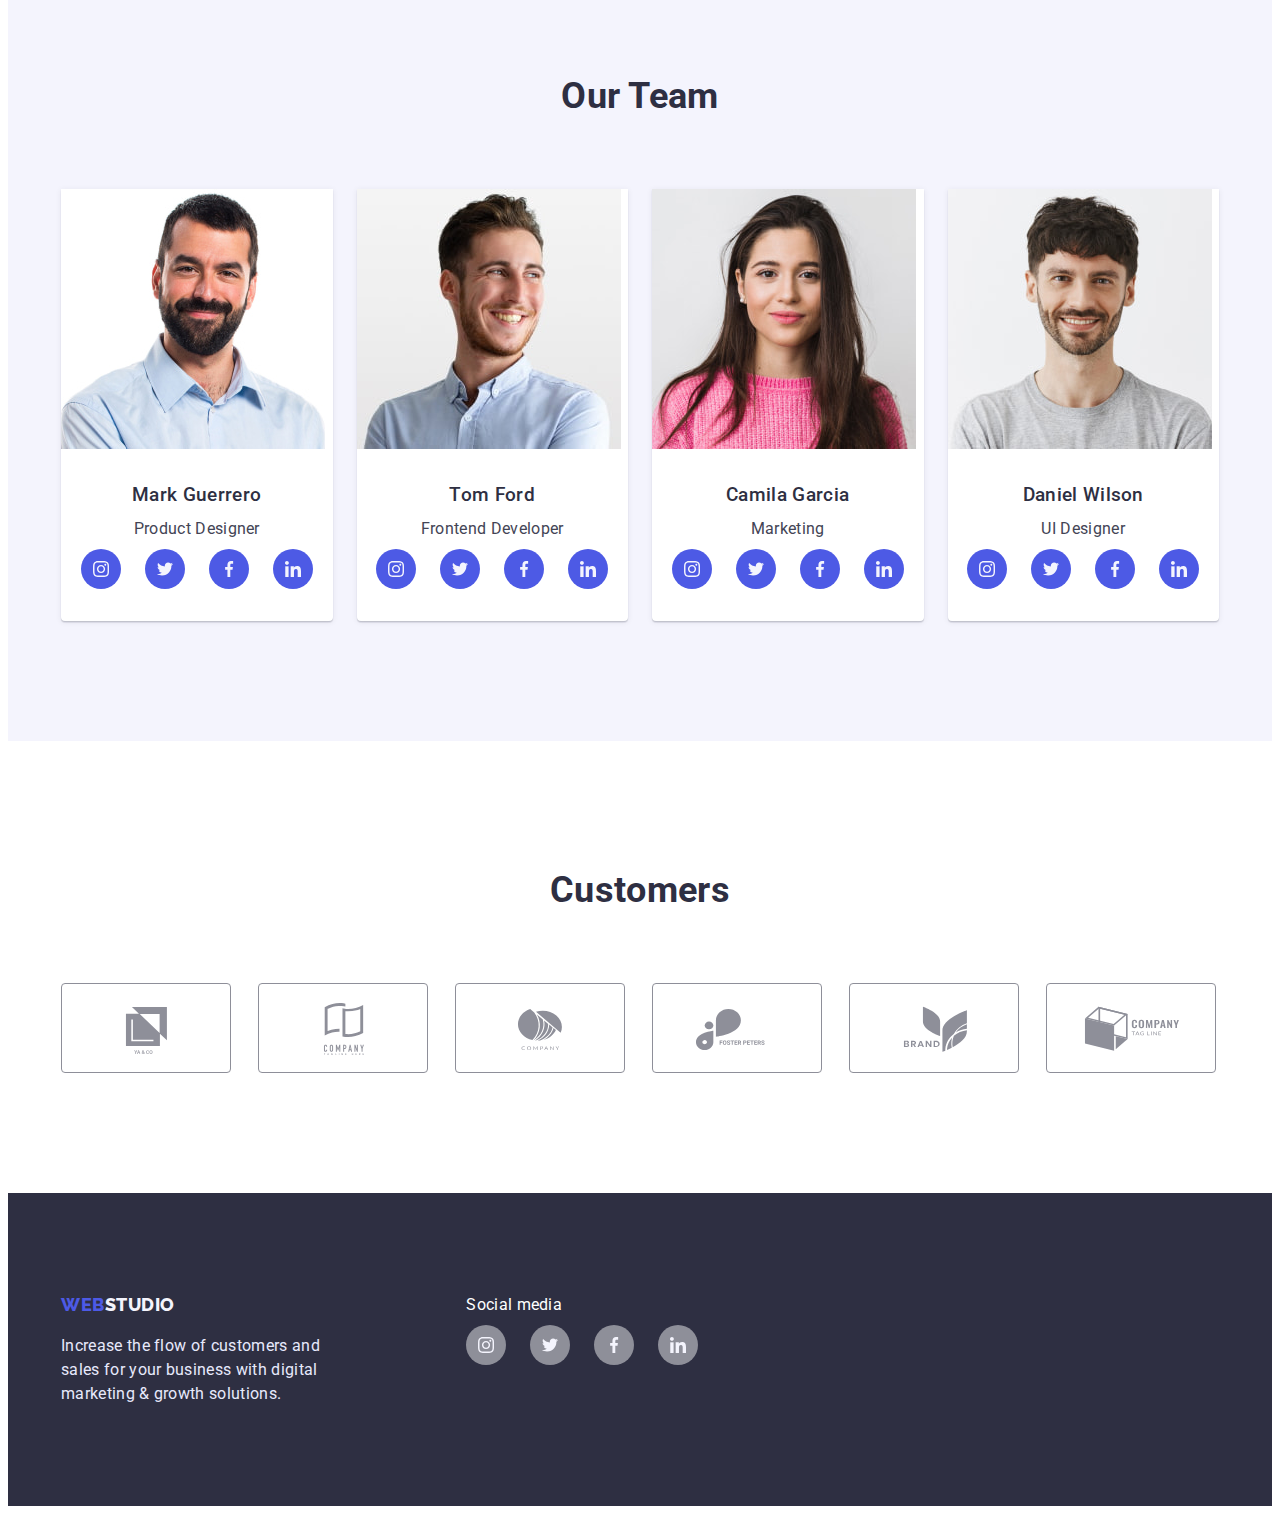
==== commit 3f6b2358: "problem with hover" ====
--- a/index.html
+++ b/index.html
@@ -114,24 +114,24 @@
                             </a>
                             </li>
 
-                            <li>
-                                <a href="social-icon">
+                            <li class="social-class">
+                                <a href="" class="social-icon">
                                 <svg class="social-item">
                                     <use href="./images/icons.svg#icon-twitter"></use>
                                 </svg>
                             </a>
                             </li>
 
-                            <li>
-                                <a href="social-icon">
+                            <li class="social-class">
+                                <a href="" class="social-icon">
                                 <svg class="social-item">
                                     <use href="./images/icons.svg#icon-facebook"></use>
                                 </svg>
                             </a>
                             </li>
 
-                            <li>
-                                <a href="social-icon">
+                            <li class="social-class">
+                                <a href="" class="social-icon">
                                 <svg class="social-item">
                                     <use href="./images/icons.svg#icon-linkedin"></use>
                                 </svg>
@@ -147,6 +147,39 @@
                         <div class="worker-section">
                         <h3 class="worker">Tom Ford</h3>
                         <p class="team-job">Frontend Developer</p>
+                        <ul class="social-list">
+                            <li class="social-class">
+                                <a href="" class="social-icon">
+                                <svg class="social-item">
+                                    <use href="./images/icons.svg#icon-instagram"></use>
+                                </svg>
+                            </a>
+                            </li>
+
+                            <li class="social-class">
+                                <a href="" class="social-icon">
+                                <svg class="social-item">
+                                    <use href="./images/icons.svg#icon-twitter"></use>
+                                </svg>
+                            </a>
+                            </li>
+
+                            <li class="social-class">
+                                <a href="" class="social-icon">
+                                <svg class="social-item">
+                                    <use href="./images/icons.svg#icon-facebook"></use>
+                                </svg>
+                            </a>
+                            </li>
+
+                            <li class="social-class">
+                                <a href="" class="social-icon">
+                                <svg class="social-item">
+                                    <use href="./images/icons.svg#icon-linkedin"></use>
+                                </svg>
+                            </a>
+                        </li>
+                        </ul>
                         </div>
                     </li>
                 
@@ -156,6 +189,39 @@
                         <div class="worker-section">
                         <h3 class="worker">Camila Garcia</h3>
                         <p class="team-job">Marketing</p>
+                        <ul class="social-list">
+                            <li class="social-class">
+                                <a href="" class="social-icon">
+                                <svg class="social-item">
+                                    <use href="./images/icons.svg#icon-instagram"></use>
+                                </svg>
+                            </a>
+                            </li>
+
+                            <li class="social-class">
+                                <a href="" class="social-icon">
+                                <svg class="social-item">
+                                    <use href="./images/icons.svg#icon-twitter"></use>
+                                </svg>
+                            </a>
+                            </li>
+
+                            <li class="social-class">
+                                <a href="" class="social-icon">
+                                <svg class="social-item">
+                                    <use href="./images/icons.svg#icon-facebook"></use>
+                                </svg>
+                            </a>
+                            </li>
+
+                            <li class="social-class">
+                                <a href="" class="social-icon">
+                                <svg class="social-item">
+                                    <use href="./images/icons.svg#icon-linkedin"></use>
+                                </svg>
+                            </a>
+                        </li>
+                        </ul>
                         </div>
                     </li>
                 
@@ -165,6 +231,39 @@
                         <div class="worker-section">
                         <h3 class="worker">Daniel Wilson</h3>
                         <p class="team-job">UI Designer</p>
+                        <ul class="social-list">
+                            <li class="social-class">
+                                <a href="" class="social-icon">
+                                <svg class="social-item">
+                                    <use href="./images/icons.svg#icon-instagram"></use>
+                                </svg>
+                            </a>
+                            </li>
+
+                            <li class="social-class">
+                                <a href="" class="social-icon">
+                                <svg class="social-item">
+                                    <use href="./images/icons.svg#icon-twitter"></use>
+                                </svg>
+                            </a>
+                            </li>
+
+                            <li class="social-class">
+                                <a href="" class="social-icon">
+                                <svg class="social-item">
+                                    <use href="./images/icons.svg#icon-facebook"></use>
+                                </svg>
+                            </a>
+                            </li>
+
+                            <li class="social-class">
+                                <a href="" class="social-icon">
+                                <svg class="social-item">
+                                    <use href="./images/icons.svg#icon-linkedin"></use>
+                                </svg>
+                            </a>
+                        </li>
+                        </ul>
                         </div>
                     </li>
                
@@ -178,29 +277,40 @@
                 <h2 class="title-customers">Customers</h2>
                 <ul class="customers-list">
                     <li class="customers-photo">
-                        <a href="customers-icon">
-                        <img class="photo-customers" src="./images/client-1.svg" alt="client-1" width="168" height="88">
-                    </a>
-                    </li>
-                    <li class="customers-photo">
-                        <a href="customers-icon">
-                        <img class="photo-customers" src="./images/client-2.svg" alt="client-2" width="168" height="88">
-                    </li>
-                    <li class="customers-photo">
-                        <a href="customers-icon">
-                        <img class="photo-customers" src="./images/client-3.svg" alt="client-3" width="168" height="88">
-                    </li>
-                    <li class="customers-photo">
-                        <a href="customers-icon">
-                        <img class="photo-customers" src="./images/client-4.svg" alt="client-4" width="168" height="88">
-                    </li>
-                    <li class="customers-photo">
-                        <a href="customers-icon">
-                        <img class="photo-customers" src="./images/client-5.svg" alt="client-5" width="168" height="88">
-                    </li>
-                    <li class="customers-photo">
-                        <a href="customers-icon">
-                        <img class="photo-customers" src="./images/client-6.svg" alt="client-6" width="168" height="88">
+                        <a href="" class="customers-icon"></a>
+                        <svg class="photo-customers">
+                            <use href="./images/icons-customers.svg#icon-client-1"></use>
+                            </svg>
+                    </li>
+                    <li class="customers-photo">
+                        <a href="" class="customers-icon"></a>
+                        <svg class="photo-customers">
+                            <use href="./images/icons-customers.svg#icon-client-2"></use>
+                            </svg>
+                    </li>
+                    <li class="customers-photo">
+                        <a href="" class="customers-icon"></a>
+                        <svg class="photo-customers">
+                            <use href="./images/icons-customers.svg#icon-client-3"></use>
+                            </svg>
+                    </li>
+                    <li class="customers-photo">
+                        <a href="" class="customers-icon"></a>
+                        <svg class="photo-customers">
+                            <use href="./images/icons-customers.svg#icon-client-4"></use>
+                            </svg>
+                    </li>
+                    <li class="customers-photo">
+                        <a href="" class="customers-icon"></a>
+                        <svg class="photo-customers">
+                            <use href="./images/icons-customers.svg#icon-client-5"></use>
+                            </svg>
+                    </li>
+                    <li class="customers-photo">
+                        <a href="" class="customers-icon"></a>
+                        <svg class="photo-customers">
+                            <use href="./images/icons-customers.svg#icon-client-6"></use>
+                            </svg>
                     </li>
                 </ul>
                 </div>
@@ -211,12 +321,52 @@
             
     <footer class="footer">
         <div class="container">
-            
-        <a href="./index.html" class="logo_first">Web<span class="logo_second_footer">Studio</span></a>
+            <div class="footer-section">
+            <div class="footer-info">
+                <a href="./index.html" class="logo_first">Web<span class="logo_second_footer">Studio</span></a>
     
     <!--<div class="footer-text">-->
         <p class="footer-text">Increase the flow of customers and sales for your business with digital marketing & growth solutions.</p>
-    
+            </div>
+
+            <div class="footer-contect">
+                <p class="fooret-title">Social media</p>
+                <ul class="footer-list">
+                    <li class="footer-class">
+                        <a href="" class="footer-icon">
+                        <svg class="footer-item">
+                            <use href="./images/icons.svg#icon-instagram"></use>
+                        </svg>
+                    </a>
+                    </li>
+
+                    <li class="footer-class">
+                        <a href="" class="footer-icon">
+                        <svg class="footer-item">
+                            <use href="./images/icons.svg#icon-twitter"></use>
+                        </svg>
+                    </a>
+                    </li>
+
+                    <li class="footer-class">
+                        <a href="" class="footer-icon">
+                        <svg class="footer-item">
+                            <use href="./images/icons.svg#icon-facebook"></use>
+                        </svg>
+                    </a>
+                    </li>
+
+                    <li class="footer-class">
+                        <a href="" class="footer-icon">
+                        <svg class="footer-item">
+                            <use href="./images/icons.svg#icon-linkedin"></use>
+                        </svg>
+                    </a>
+                </li>
+                </ul>
+            </div>
+        </div>
+    </div>
     </footer>  
     </div>
     </div> 
--- a/css/styles.css
+++ b/css/styles.css
@@ -328,8 +328,18 @@
 
 .button-nav-port:hover,
 .button-nav-port:focus  {
+
     color: var(--second-text-color);
     background-color: var(--pressed-state);
+}
+
+.button-nav-port:hover,
+.button-nav-port:focus  {
+    box-shadow: 
+    0px 2px 2px 0px #0000001F,
+    0px 2px 1px 0px #00000014,
+    0px 3px 1px 0px #0000001a,
+    0px 4px 4px 0px #00000040;
 }
 
 
@@ -340,12 +350,15 @@
     flex-wrap: wrap;
     gap: 48px 24px;
     margin-top: 60px;
-
+    
     
 }
     
 .block-photo {
     flex-basis: calc((100% - 48px) / 3);
+    background-color: var(--second-text-color);
+    border-color: var(--accent);
+    display: block;
 }
 
 
@@ -367,6 +380,17 @@
     margin-bottom: 8px;
 }
 
+.link-block-photo {
+    display: block;
+}
+
+.block-photo :hover {
+    box-shadow: 
+    0px 1px 1px 0px #2E2F4229,
+    0px 1px 6px 0px #2E2F4214,
+    0px 4px 4px 0px #00000040;
+}
+
 .description-photo {
     color: var(--text); 
 }
@@ -392,43 +416,72 @@
         display: flex;
         flex-wrap: wrap;
         gap: 24px;
+
     
    
     }
 
     .customers-photo {
-
+        
+        background-color: var(--second-text-color);
         flex-basis: calc((100% - 120px) / 6);
-    }
-    
-
-    
-    .customers-link {
-
-        background-color: var(--button-noactive);
-
-    
-    }
+        align-items:center;
+        justify-content: center;
+    
+
+    }
+    
+    .photo-customers {
+        width: 168px;
+        height: 88px;
+        border: 1px solid var(--subtle-text);
+        border-radius: 4px;
+        color: var(--subtle-text);
+        fill: currentColor;
+        display: block;
+
+    }
+    
+    
     
     .customers-icon {
-        width: 40px;
-        height: 52px;
-        fill: var(--subtle-text)  
-    }
-    
-    .customers-link:hover .customers-icon {
-        fill: var(--pressed-state);
-    }
-
-
+
+        display: flex;
+        align-items:center;
+        justify-content: center;
+  
+
+    }
+        
+  
+    
+    .photo-customers:hover  {
+        border: 1px solid var(--primary-brand);
+        fill: currentColor;
+
+        }
+
+
+    .customers-icon:hover {
+    fill: var(--primary-brand);
+    fill: currentColor;
+}
 .footer {
     color: var(--accent);
     background-color: var(--dark);
     padding-top: 100px;
     padding-bottom: 100px;
-    
+
 } 
 
+.footer-section {
+    display: flex;
+
+}
+
+.footer-info {
+width: 35%;
+}
 
 
 .logo_second_footer {
@@ -442,18 +495,85 @@
     margin-top: 16px;
 }
 
+.footer-contect {
+    font-size: 16px;
+    line-height: 1.5;
+    display: block;
+    max-width: 100%; 
+    height: auto;
+    width: 65%;
+    padding-bottom: 16px;
+
+
+}
+
+.fooret-title {
+    color: var(--second-text-color);
+}
+
+.footer-list {
+    display: flex;
+    justify-content: left;
+    gap: 24px;
+    margin-top: 8px;
+
+}
+
+.footer-class {
+    width: 40px;
+    height: 40px;
+    
+
+
+
+}
+
+.footer-item {
+    width: 16px;
+    height: 16px;
+}
+
+.social-link {
+
+}
+
+.footer-icon {
+    width: 100%;
+    height: 100%;
+    background-color: var(--subtle-text);
+    border-radius: 50%;
+    display: flex;
+    align-items:center;
+    justify-content: center;
+}
+
+.footer-icon:hover  {
+    background-color: var(--success);
+}
+
+
+
+
+
+
+
+
+
+
 .social-list {
     display: flex;
     justify-content: center;
     gap: 24px;
+    margin-top: 8px;
 
 }
 
 .social-class {
     width: 40px;
     height: 40px;
-    background-color: #4d5ae5;
-    border-radius: 40px;
+    
+
+
 
 }
 
@@ -464,28 +584,23 @@
 
 .social-link {
 
-
-    background-color: yellow;
-    border-radius: 50%;
-
 }
 
 .social-icon {
     width: 100%;
     height: 100%;
+    background-color: var(--primary-brand);
+    border-radius: 50%;
     display: flex;
     align-items:center;
     justify-content: center;
-    border-color: red;  
-    border-radius: 40px 40px 40px 40px;
-
-}
-
-.social-link:hover .social-icon {
-    fill:  var(--accent);
-}
-
-
-
-
-
+}
+
+.social-icon:hover  {
+    background-color: var(--pressed-state);
+}
+
+
+
+
+
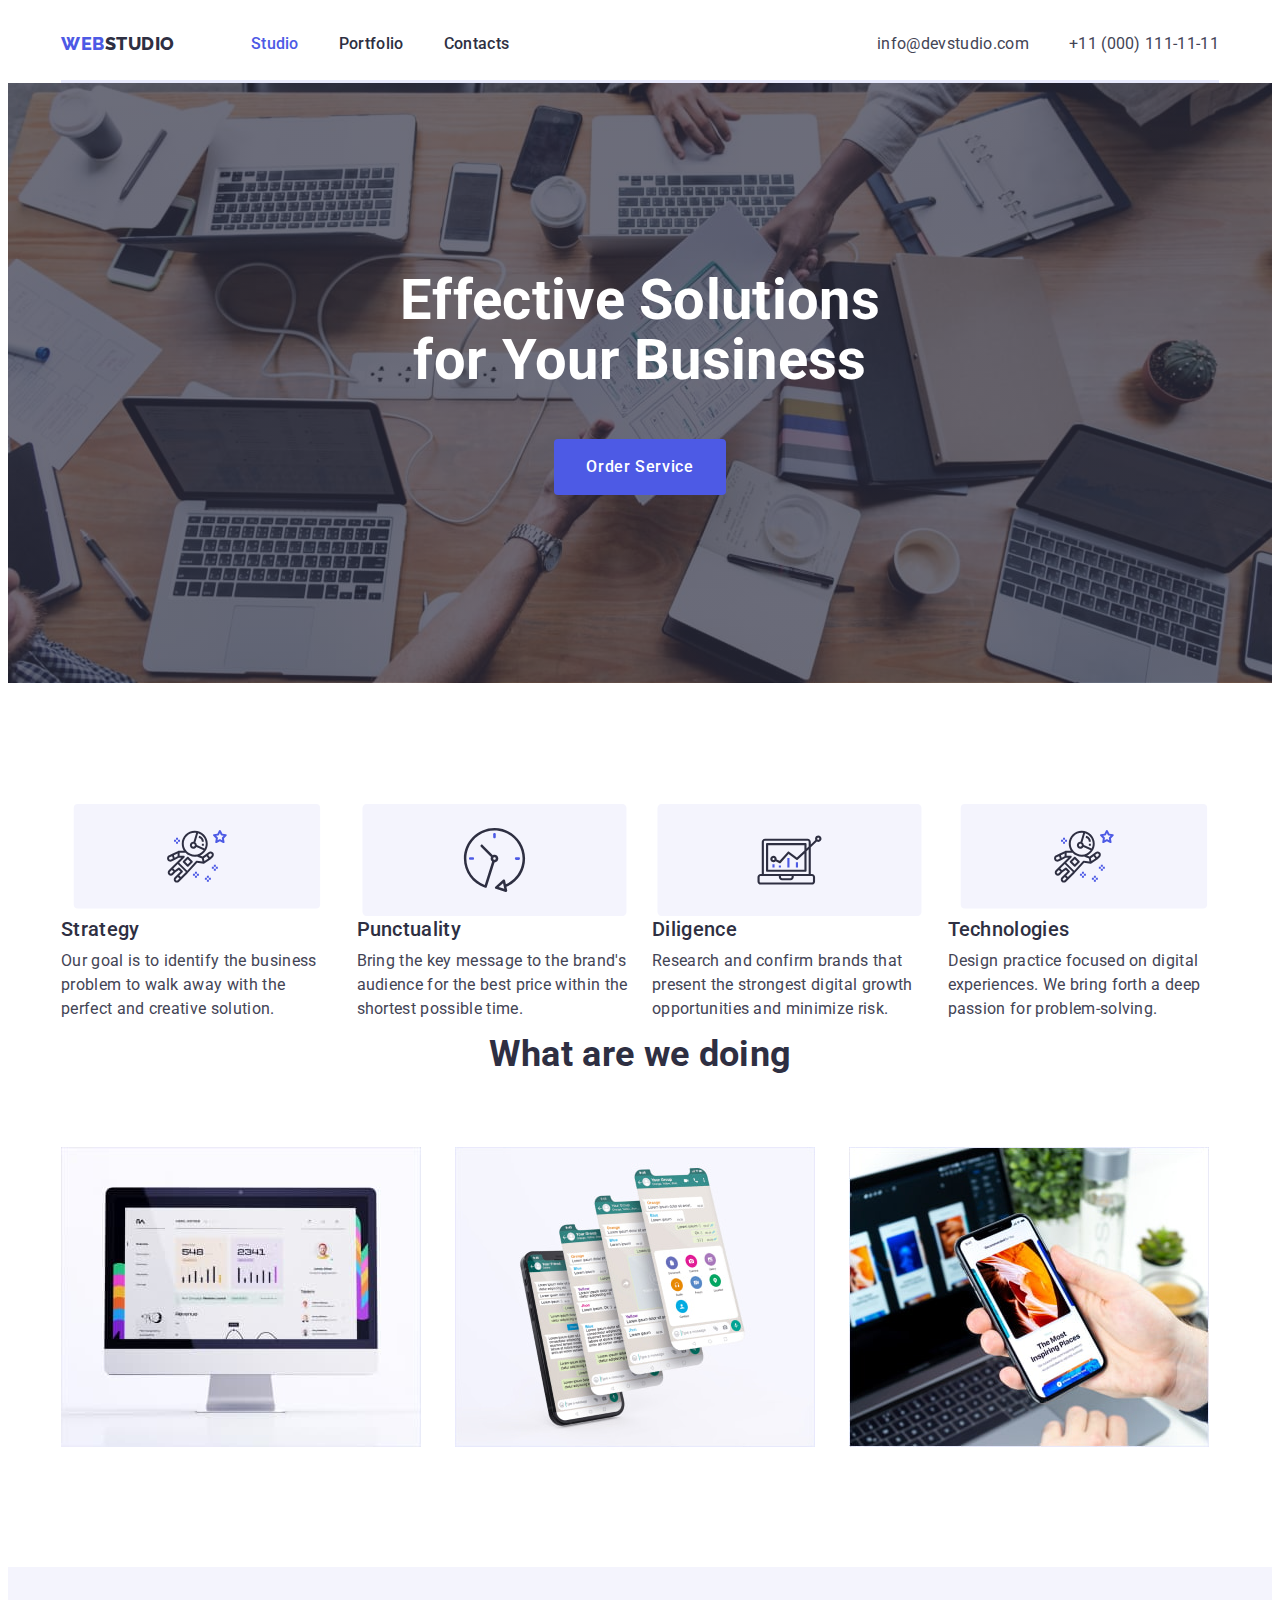
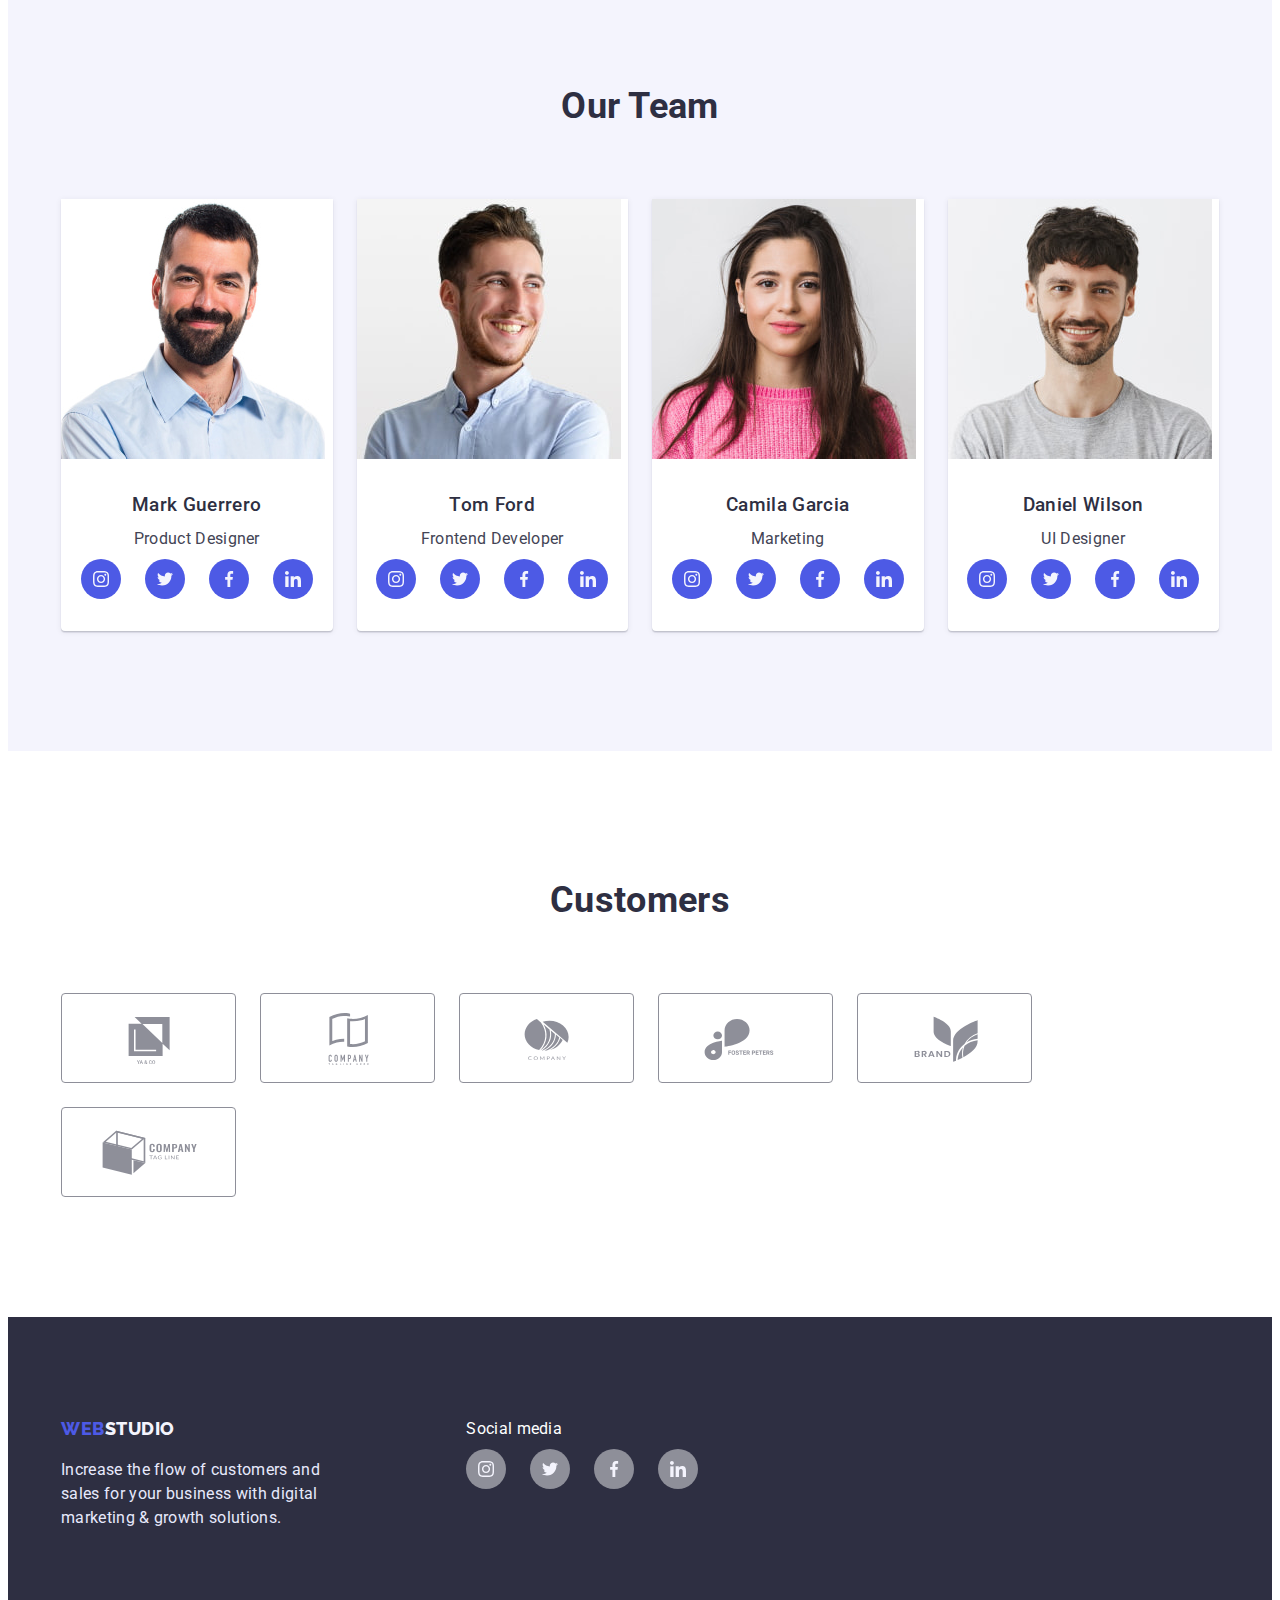
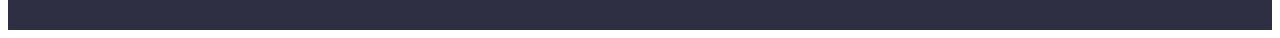
==== commit 97267e32: "correcr block-description" ====
--- a/index.html
+++ b/index.html
@@ -54,29 +54,52 @@
             <div class="container"> 
             <ul class="title-description">
                 <li class="class-description">
-
-                    <h3 class="section-title">Strategy</h3>
+                    <a href="" class="description-icon">
+                        <svg class="photo-description">
+                            <use href="./images/icons.svg#icon-strategy"></use>
+                        </svg>
+                    </a>
+                    <div>
+                       <h3 class="section-title">Strategy</h3>
                     <p class="section-description">Our goal is to identify the business problem to walk away with the perfect and creative solution. </p>
+                        
+                </li>
+                
+                <li  class="class-description">
+                    <a href="" class="description-icon">
+                        <svg class="photo-description">
+                            <use href="./images/icons.svg#icon-punctuality"></use>
+                            </svg>  
+                    </a>
+                    <h3 class="section-title">Punctuality</h3>
+                    <p class="section-description">Bring the key message to the brand's audience for the best price within the shortest possible time.</p>
+                      
+                </li>
+
+                <li  class="class-description">
+                    <a href="" class="description-icon">
+                        <svg class="photo-description">
+                            <use href="./images/icons.svg#icon-diligence"></use>
+                            </svg>
+                   
+                    </a>
+                    <h3 class="section-title">Diligence</h3>
+                    <p class="section-description">Research and confirm brands that present the strongest digital growth opportunities and minimize risk.</p>
+                
+                </li>
+
+                <li  class="class-description">
+                    <a href="" class="description-icon">
+                        <svg class="photo-description">
+                            <use href="./images/icons.svg#icon-technology"></use>
+                            </svg>
+                    </a>
+
+                    <h3 class="section-title">Technologies</h3>
+                    <p class="section-description">Design practice focused on digital experiences. We bring forth a deep passion for problem-solving.</p>
                     
                 </li>
-                <li  class="class-description">
-
-                    <h3 class="section-title">Punctuality</h3>
-                    <p class="section-description">Bring the key message to the brand's audience for the best price within the shortest possible time.</p>
-
-                </li>
-                <li  class="class-description">
-
-                    <h3 class="section-title">Diligence</h3>
-                    <p class="section-description">Research and confirm brands that present the strongest digital growth opportunities and minimize risk.</p>
-
-                </li>
-                <li  class="class-description">
-
-                    <h3 class="section-title">Technologies</h3>
-                    <p class="section-description">Design practice focused on digital experiences. We bring forth a deep passion for problem-solving.</p>
-
-                </li>
+
             </ul>
         </div> 
         </section>
@@ -275,42 +298,50 @@
                 <div class="container">
 
                 <h2 class="title-customers">Customers</h2>
+
                 <ul class="customers-list">
-                    <li class="customers-photo">
-                        <a href="" class="customers-icon"></a>
-                        <svg class="photo-customers">
-                            <use href="./images/icons-customers.svg#icon-client-1"></use>
-                            </svg>
-                    </li>
-                    <li class="customers-photo">
-                        <a href="" class="customers-icon"></a>
-                        <svg class="photo-customers">
-                            <use href="./images/icons-customers.svg#icon-client-2"></use>
-                            </svg>
-                    </li>
-                    <li class="customers-photo">
-                        <a href="" class="customers-icon"></a>
-                        <svg class="photo-customers">
-                            <use href="./images/icons-customers.svg#icon-client-3"></use>
-                            </svg>
-                    </li>
-                    <li class="customers-photo">
-                        <a href="" class="customers-icon"></a>
-                        <svg class="photo-customers">
-                            <use href="./images/icons-customers.svg#icon-client-4"></use>
-                            </svg>
-                    </li>
-                    <li class="customers-photo">
-                        <a href="" class="customers-icon"></a>
-                        <svg class="photo-customers">
-                            <use href="./images/icons-customers.svg#icon-client-5"></use>
-                            </svg>
-                    </li>
-                    <li class="customers-photo">
-                        <a href="" class="customers-icon"></a>
-                        <svg class="photo-customers">
-                            <use href="./images/icons-customers.svg#icon-client-6"></use>
-                            </svg>
+                    
+                    <li class="customers-photo">
+                        <a href="" class="customers-icon">
+                        <svg class="photo-customers">
+                            <use href="./images/icons.svg#icon-client-1"></use>
+                            </svg>
+                        </a>
+                    </li>
+                    <li class="customers-photo">
+                        <a href="" class="customers-icon">
+                        <svg class="photo-customers">
+                            <use href="./images/icons.svg#icon-client-2"></use>
+                            </svg>
+                        </a>
+                    </li>
+                    <li class="customers-photo">
+                        <a href="" class="customers-icon">
+                        <svg class="photo-customers">
+                            <use href="./images/icons.svg#icon-client-3"></use>
+                            </svg>
+                        </a>
+                    </li>
+                    <li class="customers-photo">
+                        <a href="" class="customers-icon">
+                        <svg class="photo-customers">
+                            <use href="./images/icons.svg#icon-client-4"></use>
+                            </svg>
+                        </a>
+                    </li>
+                    <li class="customers-photo">
+                        <a href="" class="customers-icon">
+                        <svg class="photo-customers">
+                            <use href="./images/icons.svg#icon-client-5"></use>
+                            </svg>
+                        </a>
+                    </li>
+                    <li class="customers-photo">
+                        <a href="" class="customers-icon">
+                        <svg class="photo-customers">
+                            <use href="./images/icons.svg#icon-client-6"></use>
+                            </svg>
+                        </a>
                     </li>
                 </ul>
                 </div>
--- a/css/styles.css
+++ b/css/styles.css
@@ -57,7 +57,7 @@
     display: flex;
     align-items: center;
     gap: 40px;
-    border-bottom-width: 1px;
+    border-bottom-width: 6px 1px 1px;
     border-bottom-style: solid;
     border-bottom-color: var(--accent);
 
@@ -186,18 +186,66 @@
 .block-description {
     padding-top: 120px;
     padding-bottom: 120px;
+    gap: 24px;
+
 }
 
 .class-description {
     flex-basis: calc((100% - 72px) / 4);  
-    color: var(--text);
+  
+    height: 112px;
+    
+    display: block;
+
+    }
+    
+
+
+
+
+.description-icon {
+    width: 100%;
+    height: 100%;
+    border: 1px solid var(--second-text-color);
+    color: var(--second-text-color);
+    border-radius: 4px;
+    display: flex;
+    justify-content: center;
+    align-items: center;
+    flex-wrap: wrap;
 } 
 
+.description-icon:hover {
+    border: 1px solid var(--primary-brand);
+    color: var(--primary-brand);
+    
+}
+
+.photo-description {
+    width: 100%;
+    height: 100%;
+    padding-bottom: 8px;
+}
+
+
 .title-description {
     display: flex;
     gap: 24px;
-    flex-wrap: wrap;
-}
+
+
+
+}
+
+.photo-description {
+       
+
+    width: 100%;
+    height: 100%;
+
+}
+
+
+
 
 .section-title {
     color: var(--dark);
@@ -268,6 +316,7 @@
 .worker-fon {
     font-size: 16px;
     line-height: 1.5;
+    height: 224px;
     flex-basis: calc((100% - 72px) / 4); 
     background: var(--second-text-color);
     box-shadow: 0px 1px 6px rgba(46, 47, 66, 0.08), 0px 1px 1px rgba(46, 47, 66, 0.16), 0px 2px 1px rgba(46, 47, 66, 0.08);
@@ -384,7 +433,7 @@
     display: block;
 }
 
-.block-photo :hover {
+.block-photo:hover {
     box-shadow: 
     0px 1px 1px 0px #2E2F4229,
     0px 1px 6px 0px #2E2F4214,
@@ -423,48 +472,49 @@
 
     .customers-photo {
         
-        background-color: var(--second-text-color);
         flex-basis: calc((100% - 120px) / 6);
         align-items:center;
         justify-content: center;
-    
-
-    }
-    
-    .photo-customers {
         width: 168px;
         height: 88px;
+
         border: 1px solid var(--subtle-text);
         border-radius: 4px;
-        color: var(--subtle-text);
-        fill: currentColor;
-        display: block;
-
-    }
-    
-    
-    
+
+    }
+
+
     .customers-icon {
-
+        fill: var(--subtle-text);
+
+        width: 104px;
+        height: 58px;
+
+    }
+
+    .photo-customers {
+        
+
+        width: 100%;
+        height: 100%;
         display: flex;
         align-items:center;
         justify-content: center;
-  
 
     }
         
   
     
     .photo-customers:hover  {
-        border: 1px solid var(--primary-brand);
-        fill: currentColor;
+        border: 1px solid var(--pressed-state);
+        border-radius: 4px;
+
 
         }
-
-
+        
     .customers-icon:hover {
-    fill: var(--primary-brand);
-    fill: currentColor;
+    fill: var(--pressed-state);
+
 }
 .footer {
     color: var(--accent);
@@ -533,9 +583,7 @@
     height: 16px;
 }
 
-.social-link {
-
-}
+
 
 .footer-icon {
     width: 100%;
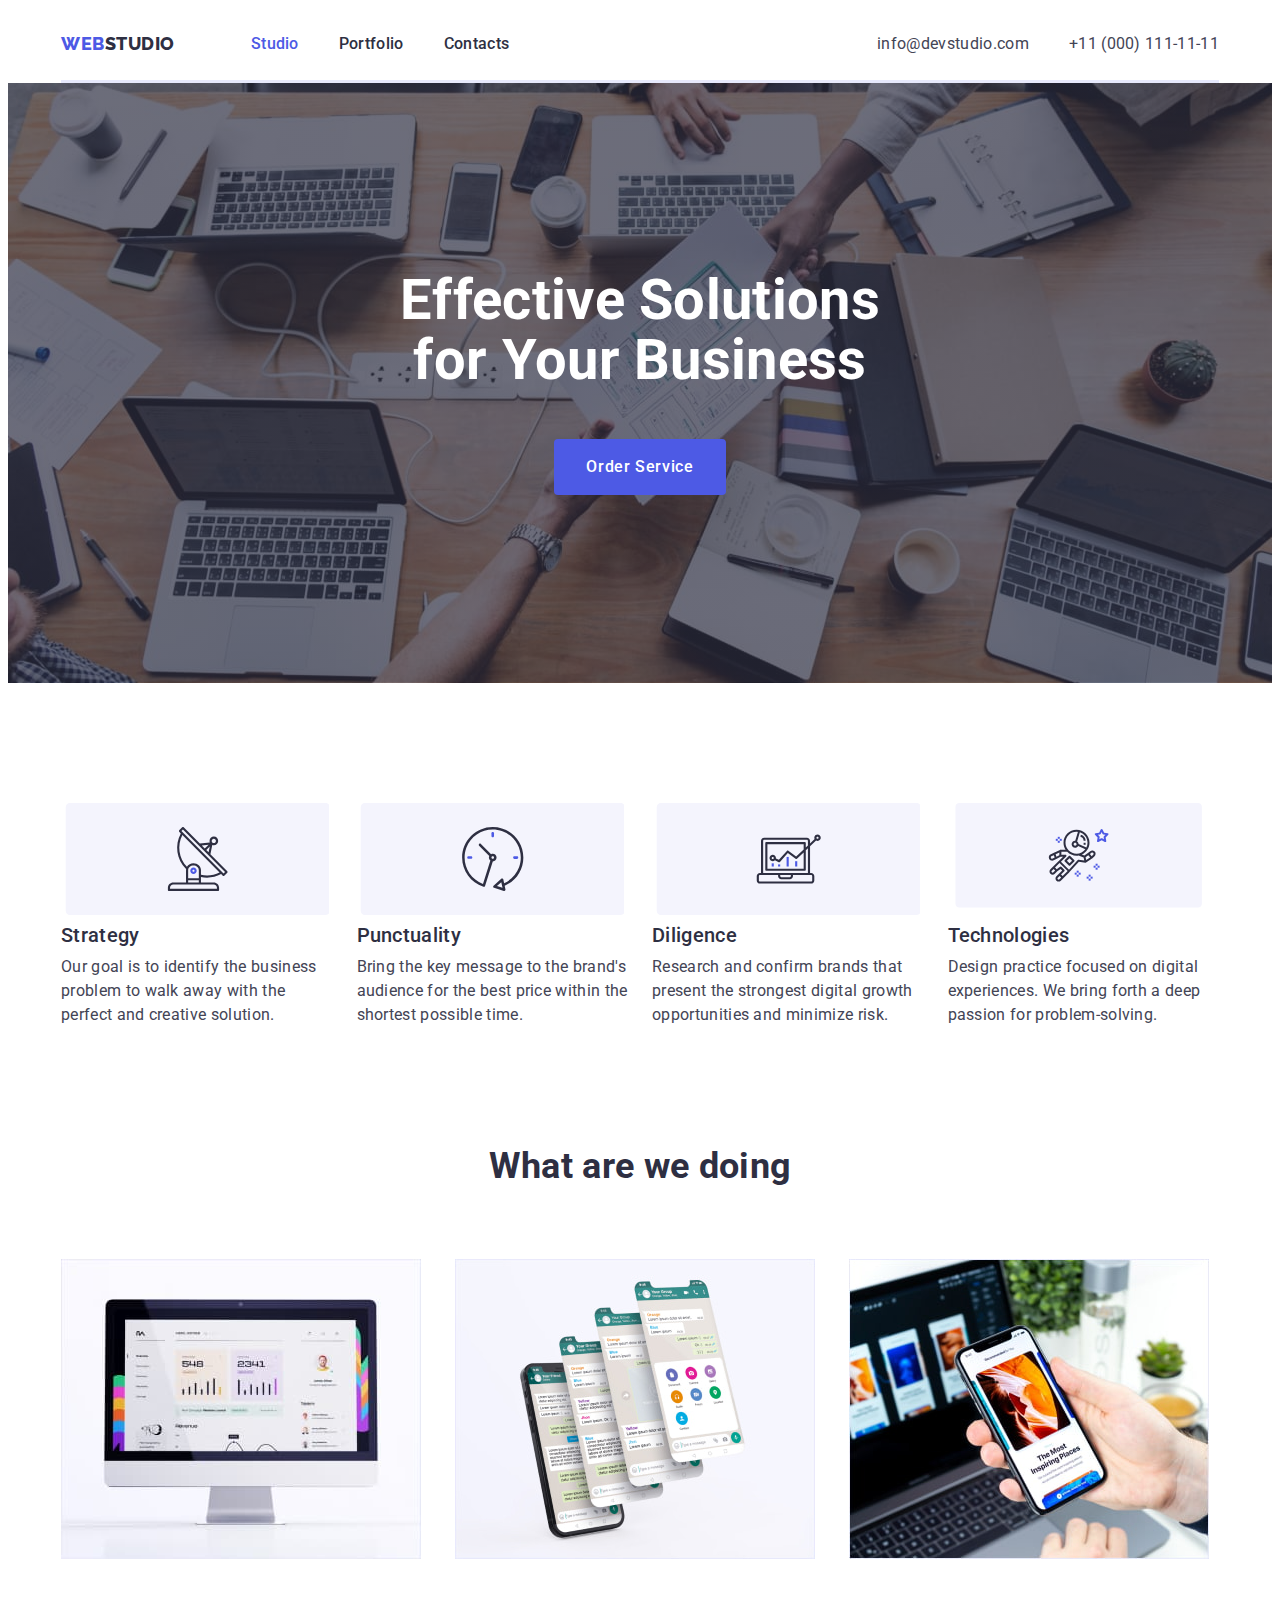
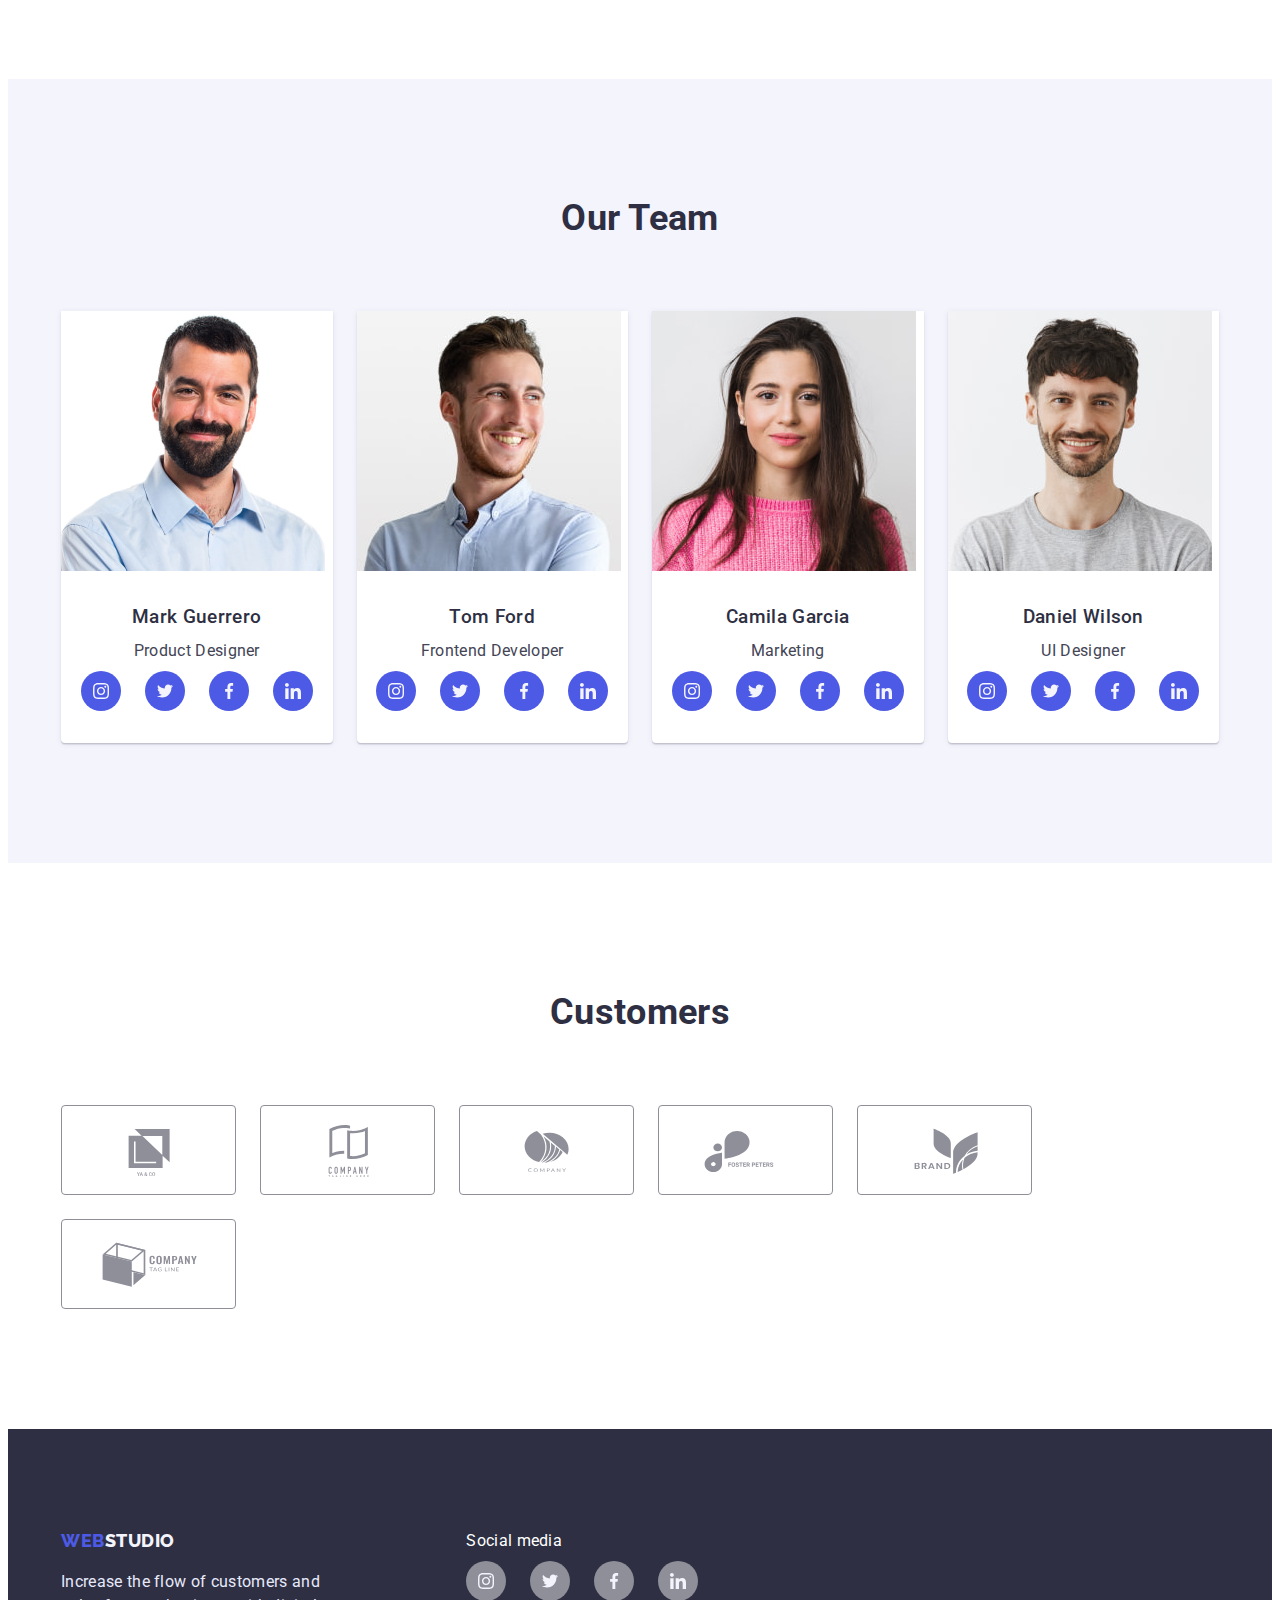
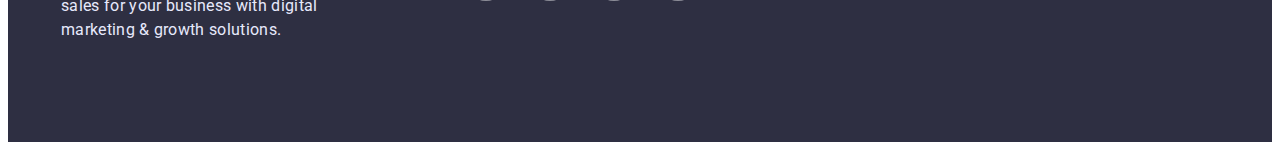
==== commit cee8ce20: "correct" ====
--- a/index.html
+++ b/index.html
@@ -54,46 +54,47 @@
             <div class="container"> 
             <ul class="title-description">
                 <li class="class-description">
-                    <a href="" class="description-icon">
+                    <div href="" class="description-icon">
                         <svg class="photo-description">
                             <use href="./images/icons.svg#icon-strategy"></use>
                         </svg>
-                    </a>
-                    <div>
-                       <h3 class="section-title">Strategy</h3>
+                    </div>   
+                    
+                    <h3 class="section-title">Strategy</h3>
                     <p class="section-description">Our goal is to identify the business problem to walk away with the perfect and creative solution. </p>
-                        
+                
                 </li>
                 
                 <li  class="class-description">
-                    <a href="" class="description-icon">
+                    <div href="" class="description-icon">
                         <svg class="photo-description">
                             <use href="./images/icons.svg#icon-punctuality"></use>
                             </svg>  
-                    </a>
+                    </div>
                     <h3 class="section-title">Punctuality</h3>
                     <p class="section-description">Bring the key message to the brand's audience for the best price within the shortest possible time.</p>
                       
                 </li>
 
                 <li  class="class-description">
-                    <a href="" class="description-icon">
+                    <div href="" class="description-icon">
                         <svg class="photo-description">
                             <use href="./images/icons.svg#icon-diligence"></use>
                             </svg>
                    
-                    </a>
+                    </div>
                     <h3 class="section-title">Diligence</h3>
                     <p class="section-description">Research and confirm brands that present the strongest digital growth opportunities and minimize risk.</p>
                 
                 </li>
 
                 <li  class="class-description">
-                    <a href="" class="description-icon">
+                    <div href="" class="description-icon">
                         <svg class="photo-description">
                             <use href="./images/icons.svg#icon-technology"></use>
                             </svg>
-                    </a>
+                   
+                    </div>
 
                     <h3 class="section-title">Technologies</h3>
                     <p class="section-description">Design practice focused on digital experiences. We bring forth a deep passion for problem-solving.</p>
--- a/css/styles.css
+++ b/css/styles.css
@@ -184,67 +184,40 @@
 }
 
 .block-description {
+    display: flex;
+    flex-wrap: wrap;
     padding-top: 120px;
     padding-bottom: 120px;
     gap: 24px;
 
 }
 
+.title-description {
+    display: flex;
+    flex-wrap: wrap;
+    gap: 24px;
+}
+
 .class-description {
     flex-basis: calc((100% - 72px) / 4);  
-  
+
+    }
+    
+.description-icon {
+
+    display: flex;
+    align-items:center;
+    justify-content: center;
+    margin-bottom: 8px;
+}
+
+
+
+.photo-description {
+    width: 264px;
     height: 112px;
-    
-    display: block;
-
-    }
-    
-
-
-
-
-.description-icon {
-    width: 100%;
-    height: 100%;
-    border: 1px solid var(--second-text-color);
-    color: var(--second-text-color);
-    border-radius: 4px;
-    display: flex;
-    justify-content: center;
-    align-items: center;
-    flex-wrap: wrap;
-} 
-
-.description-icon:hover {
-    border: 1px solid var(--primary-brand);
-    color: var(--primary-brand);
-    
-}
-
-.photo-description {
-    width: 100%;
-    height: 100%;
-    padding-bottom: 8px;
-}
-
-
-.title-description {
-    display: flex;
-    gap: 24px;
-
-
-
-}
-
-.photo-description {
-       
-
-    width: 100%;
-    height: 100%;
-
-}
-
-
+
+}
 
 
 .section-title {
@@ -600,14 +573,6 @@
 }
 
 
-
-
-
-
-
-
-
-
 .social-list {
     display: flex;
     justify-content: center;
